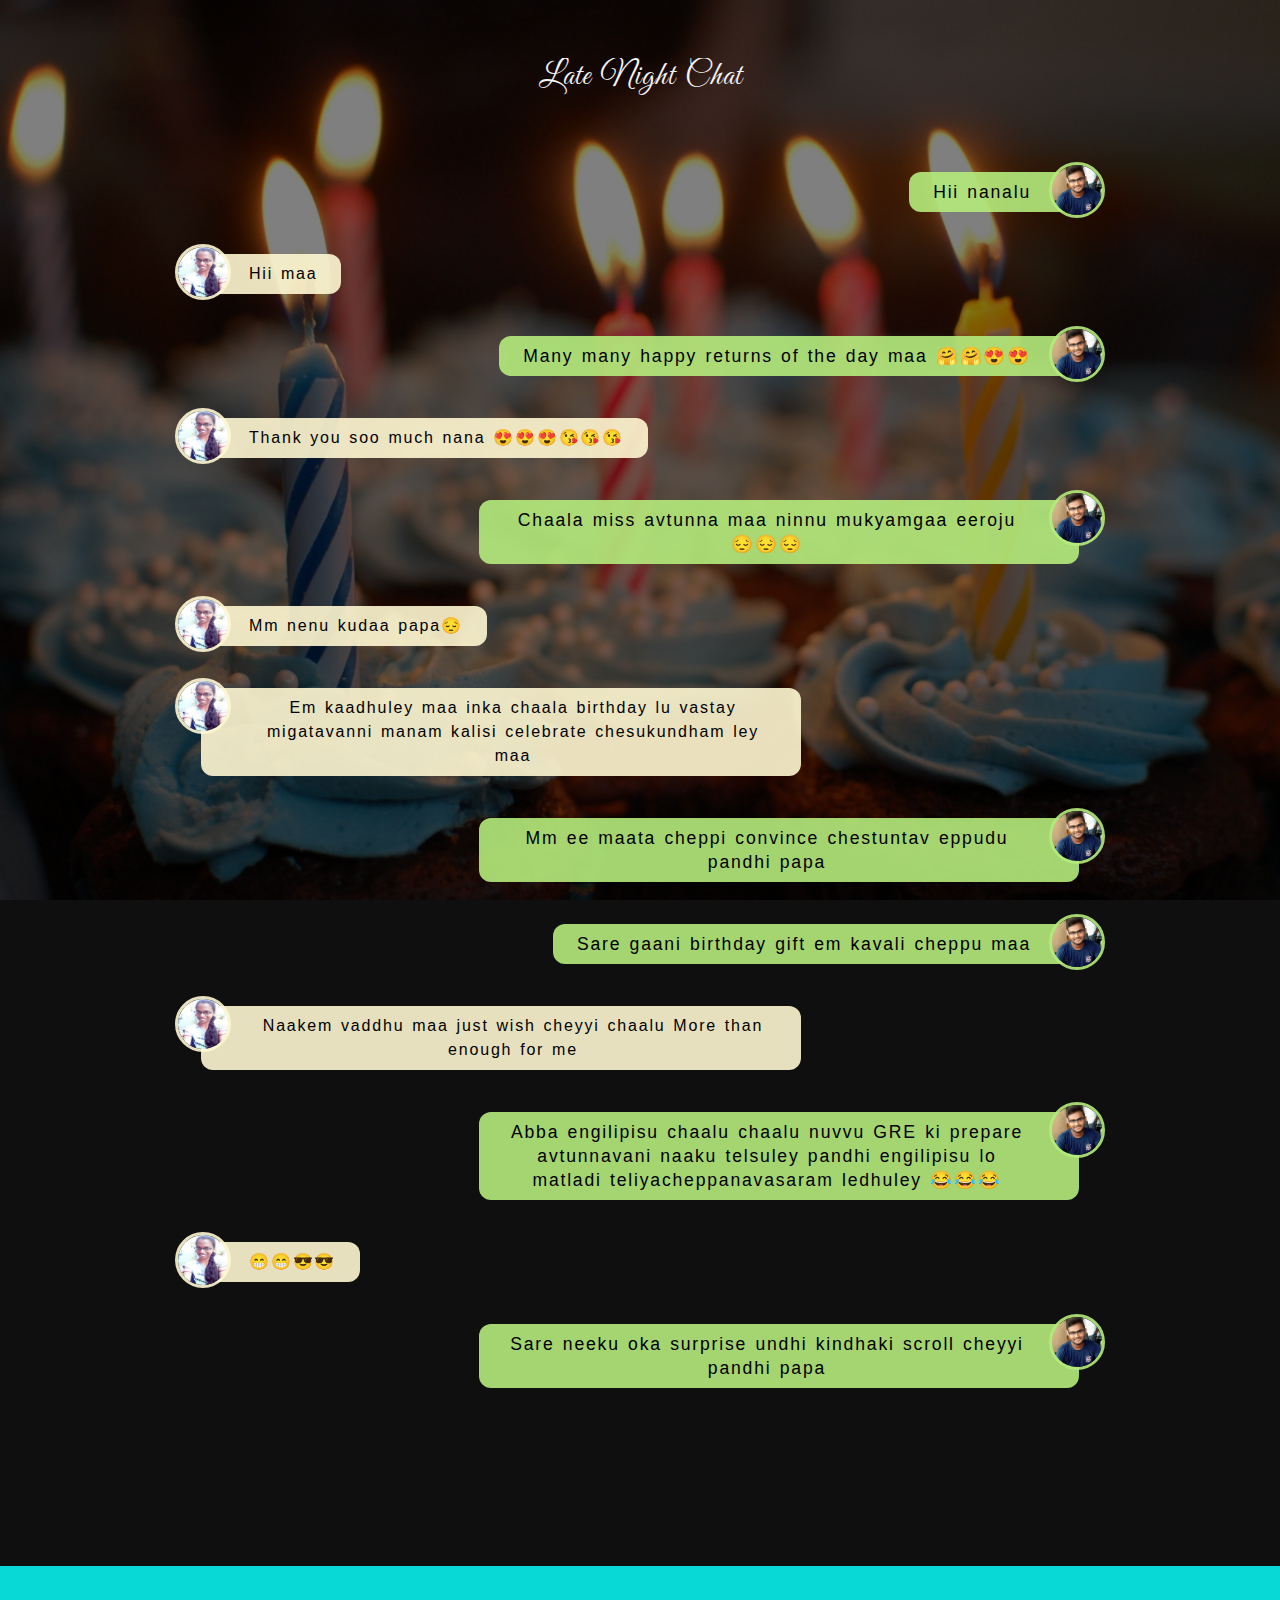
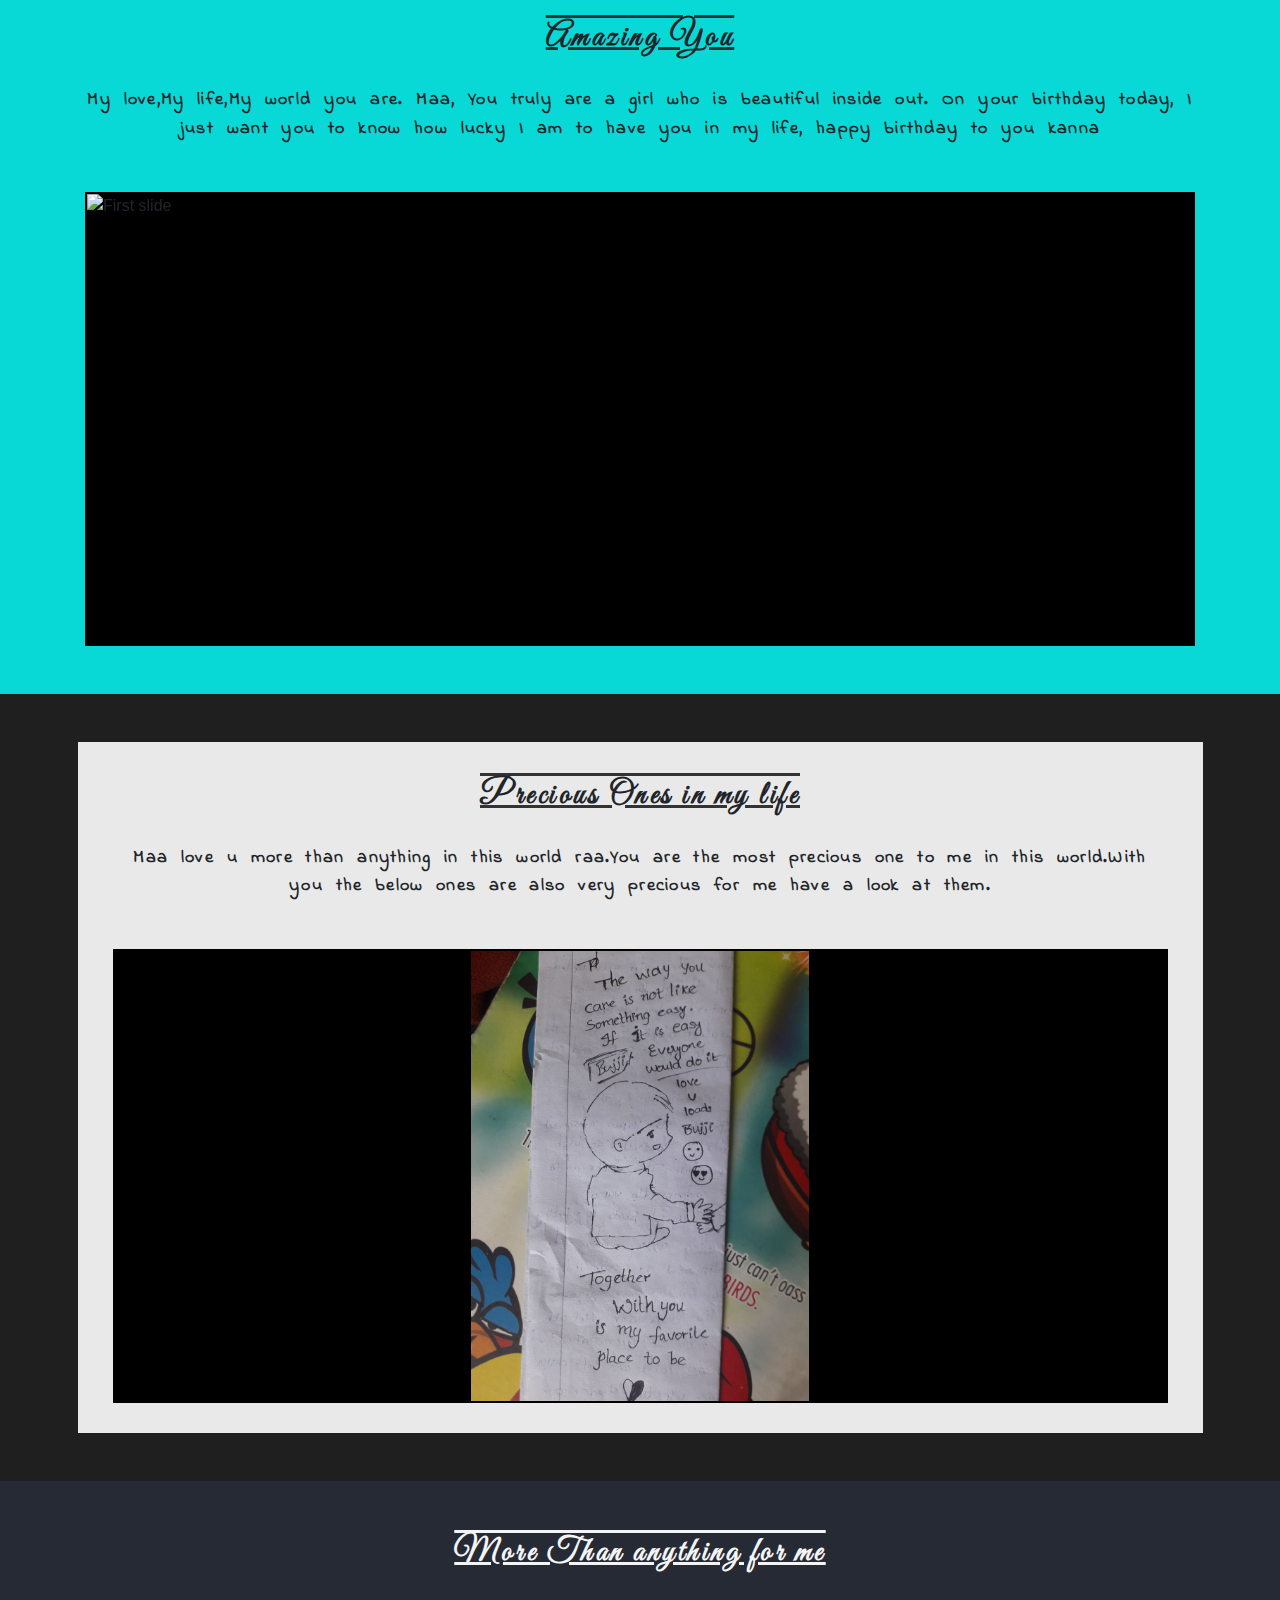
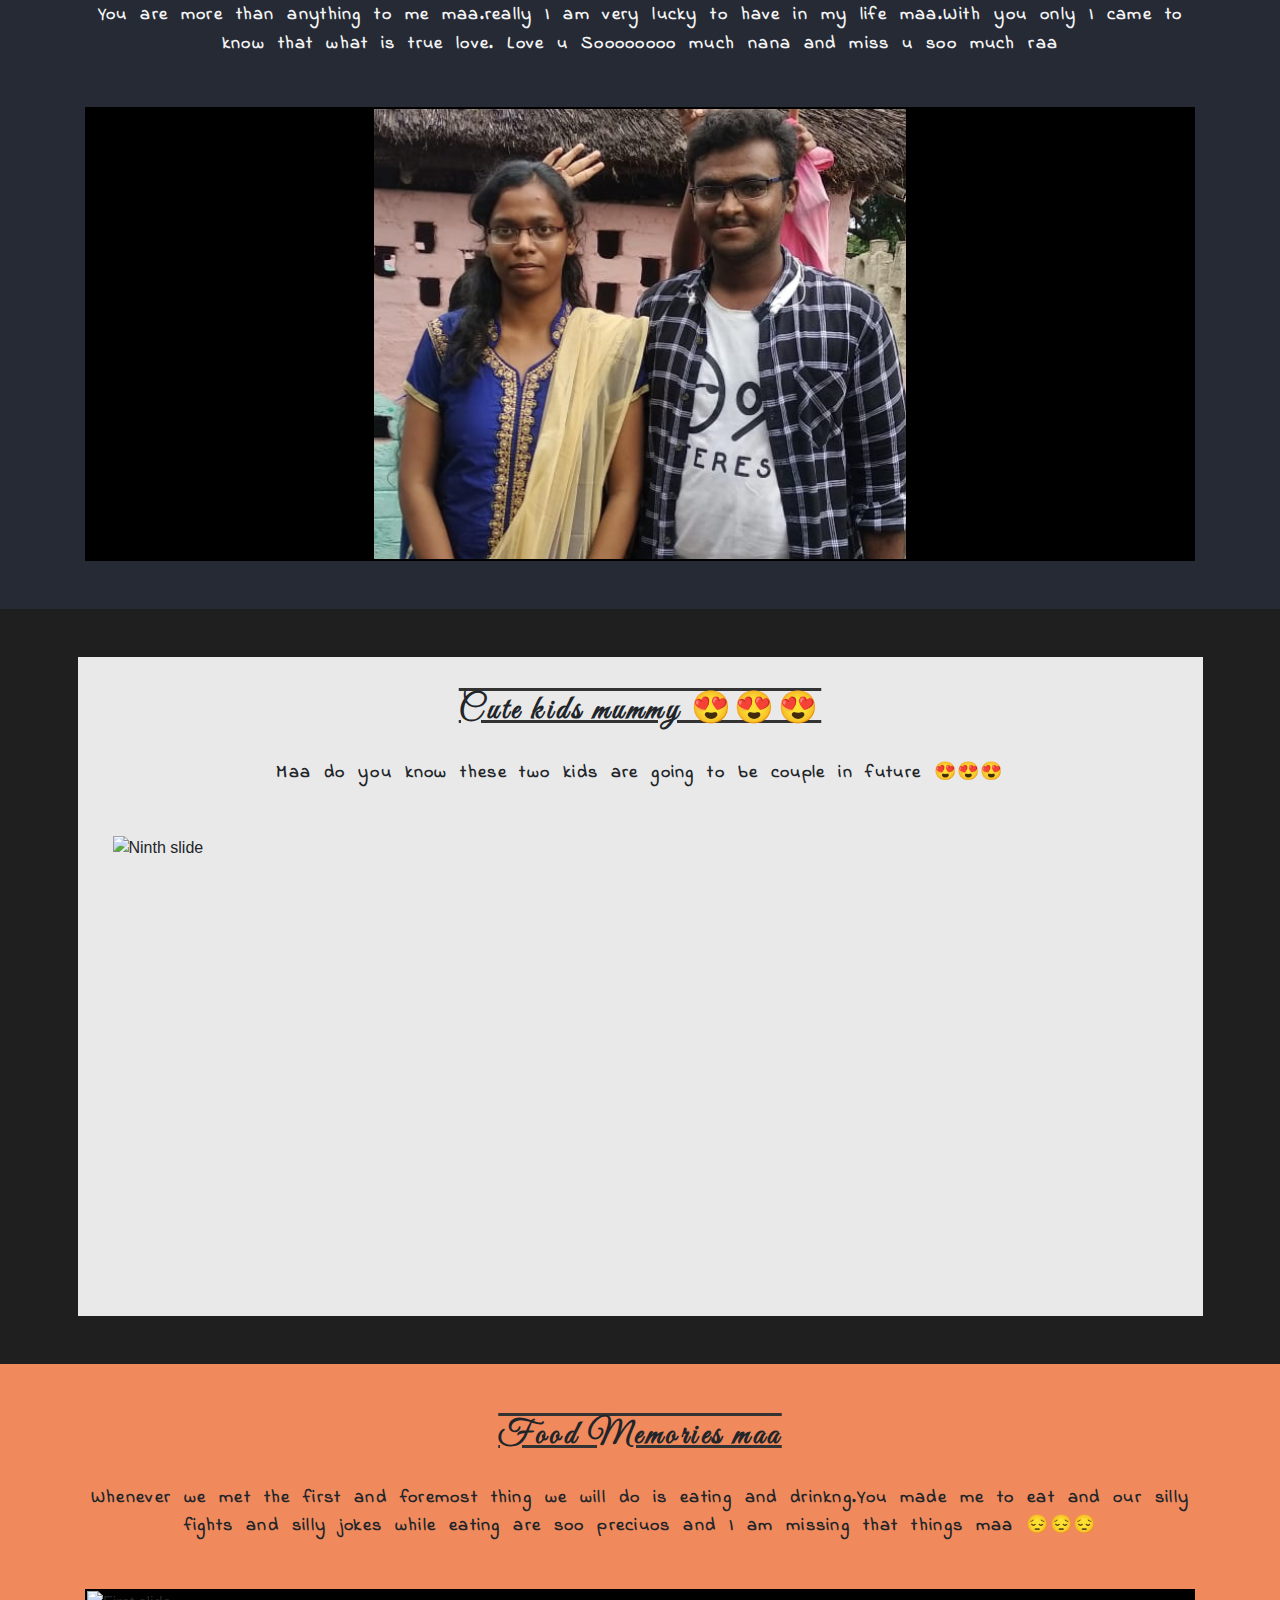
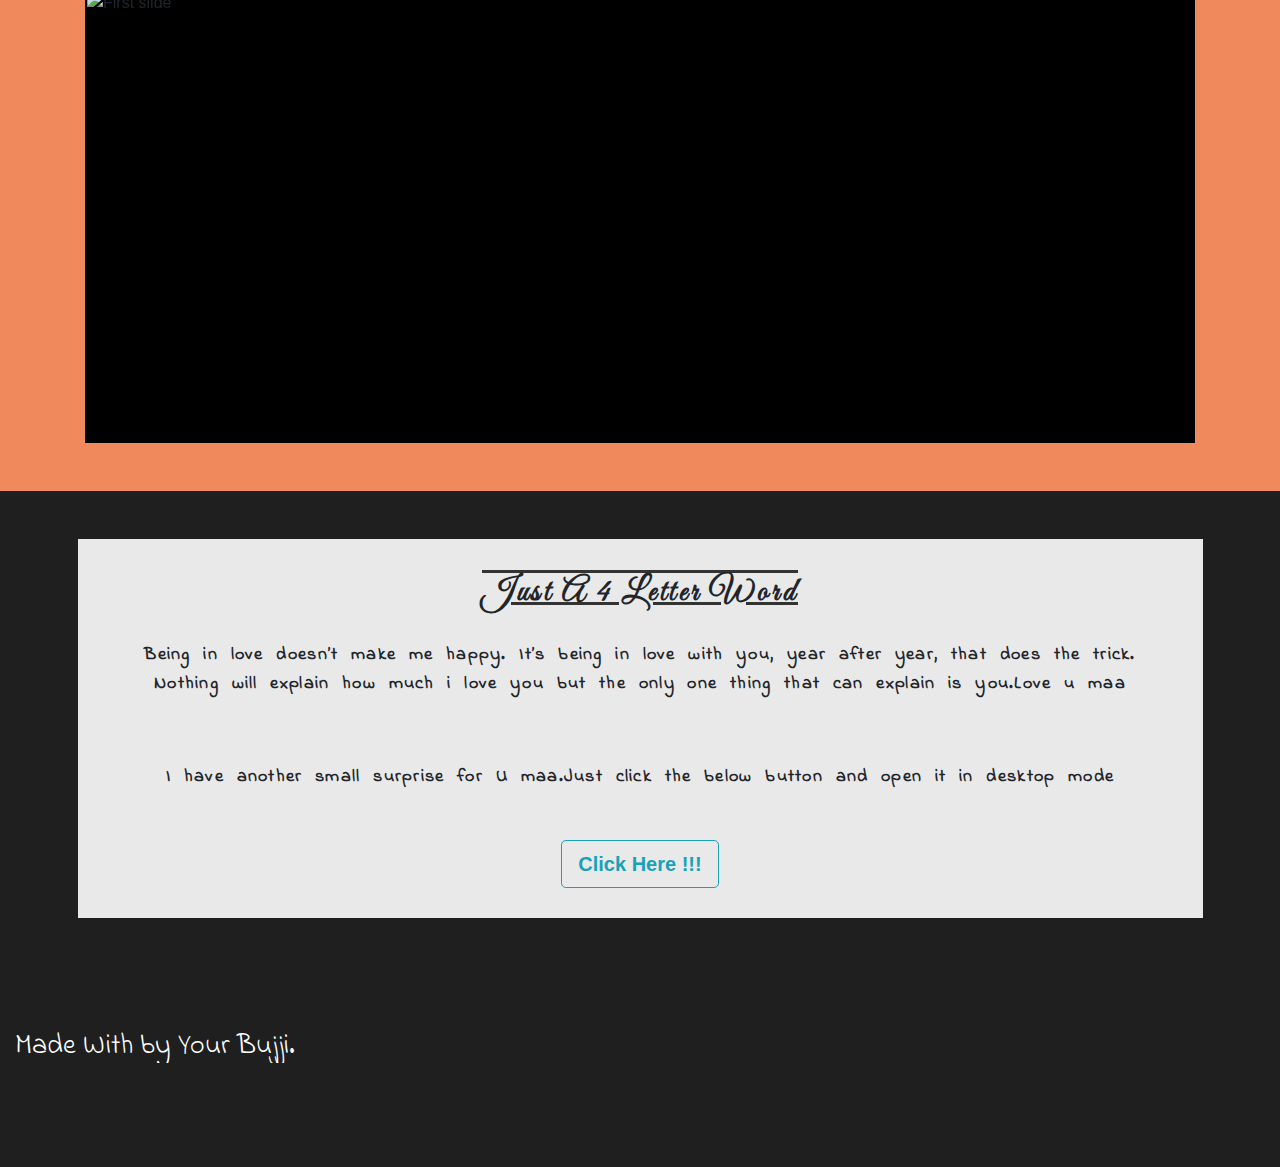
==== index.html @ 7d9b6085 "Add files via upload" ====
<!doctype html>
<html lang="en">
   <head>
      <!-- Required meta tags -->
      <meta charset="utf-8">
      <meta name="viewport" content="width=device-width, initial-scale=1, shrink-to-fit=no">

      <title>HAPPY BIRTHDAY MAA!</title>

      <!-- Fonts -->
      <link href="https://fonts.googleapis.com/css?family=Do+Hyeon|Open+Sans|Pacifico|Indie+Flower|Great+Vibes" rel="stylesheet">


      <!-- Bootstrap CSS -->
      <link rel="stylesheet" href="https://maxcdn.bootstrapcdn.com/bootstrap/4.0.0/css/bootstrap.min.css" rel="stylesheet" integrity="sha384-Gn5384xqQ1aoWXA+058RXPxPg6fy4IWvTNh0E263XmFcJlSAwiGgFAW/dAiS6JXm" crossorigin="anonymous">

      <!-- Emoji.CSS -->
      <link href="https://afeld.github.io/emoji-css/emoji.css" rel="stylesheet">


      <!-- Custom CSS -->
      <link rel="stylesheet" href="style.css">

      <!-- scrollReveal.js -->
      <script src="https://unpkg.com/scrollreveal/dist/scrollreveal.min.js"></script>


   </head>
   <body>
    <header id="showcase">
        <div class="dark-overlay container">
          <div id="chat" class="container">
            <br><br>
            <h1 id="heading" style="font-family: 'Great Vibes', cursive; letter-spacing: 1px;
            word-spacing: 4px; font-size: 2rem; overflow-y: hidden">Late   Night   Chat</h1>
            <br>
            <br>
            <div class="row">
              <div class="col-lg-12 col-md-12 col-sm-12 mb-4">
                <div id="chat2" class="right" style="float: right;">
                  <h3 class="h3-right pl-4 pr-5
                  pt-2 pb-2" >Hii nanalu</h3>
                  <span><img class="faceIcon" src="img/photos/icon/icon1.jpg"></span>
                </div>
              </div>

              <div class="col-lg-12 col-md-12 col-sm-12 mb-4">
                <div id ="chat2" class="left" style="float: left; display: inline">
                  <h3 class="h3-left pl-5 pr-4
                  pt-2 pb-2" >Hii maa<span></span></h3>
                  <span><img class="faceIcon" style="float:left;" src="img/photos/icon/icon3.jpg"></span>
                </div>
              </div>

              <div class="col-lg-12 col-md-12 col-sm-12 mb-4">
                <div id ="chat3" class="right" style="float: right; display: inline;">
                  <h3 class="h3-right pl-4 pr-5
                  pt-2 pb-2" style=" overflow-y: hidden;">Many many happy returns of the day maa 🤗🤗😍😍 <span><i class="em em-cake"></i></span></h3>
                  <span><img class="faceIcon" style="float: right;" src="img/photos/icon/icon1.jpg" alt=""></span>
                </div>
              </div>

              <div class="col-lg-12 col-md-12 col-sm-12 mb-4">
                <div id ="chat4" class="left" style="float: left; display: inline">
                  <h3 class="h3-left pl-5 pr-4
                  pt-2 pb-2" style="overflow-y: hidden;">Thank you soo much nana 😍😍😍😘😘😘 <span><i class="em em-blush"></i></span></h3>
                  <span><img class="faceIcon" style="float:left;" src="img/photos/icon/icon3.jpg"></span>
                </div>
              </div>

              <div class="col-lg-12 col-md-12 col-sm-12 mb-4">
                <div id ="chat5" class="right" style="float: right; display: inline;">
                  <h3 class="h3-right pl-4 pr-5
                  pt-2 pb-2" >Chaala miss avtunna maa ninnu mukyamgaa eeroju 😔😔😔</h3>
                  <span><img class="faceIcon" style="float: right;" src="img/photos/icon/icon1.jpg" alt=""></span>
                </div>
              </div>

              <div class="col-lg-12 col-md-12 col-sm-12 mb-4">
                <div id ="chat6" class="left" style="float: left; display: inline">
                  <h3 class="h3-left pl-5 pr-4
                  pt-2 pb-2" >Mm nenu kudaa papa😔<span></span></h3>
                  <span><img class="faceIcon" style="float:left;" src="img/photos/icon/icon3.jpg"></span>
                </div>
              </div>

              <div class="col-lg-12 col-md-12 col-sm-12 mb-4">
                <div id ="chat6" class="left" style="float: left; display: inline">
                  <h3 class="h3-left pl-5 pr-4
                  pt-2 pb-2" >Em kaadhuley maa inka chaala birthday lu vastay migatavanni manam kalisi celebrate chesukundham ley maa<span></span></h3>
                  <span><img class="faceIcon" style="float:left;" src="img/photos/icon/icon3.jpg"></span>
                </div>
              </div>


              <div class="col-lg-12 col-md-12 col-sm-12 mb-4">
                <div id ="chat7" class="right" style="float: right;">
                  <h3 class="h3-right pl-4 pr-5
                  pt-2 pb-2" >Mm ee maata cheppi convince chestuntav eppudu pandhi papa</h3>
                  <span><img class="faceIcon" src="img/photos/icon/icon1.jpg" alt=""></span>
                </div>
              </div>


              <div class="col-lg-12 col-md-12 col-sm-12 mb-4">
                <div id ="chat7" class="right" style="float: right;">
                  <h3 class="h3-right pl-4 pr-5
                  pt-2 pb-2" >Sare gaani birthday gift em kavali cheppu maa</h3>
                  <span><img class="faceIcon" src="img/photos/icon/icon1.jpg" alt=""></span>
                </div>
              </div>

              <div class="col-lg-12 col-md-12 col-sm-12 mb-4">
                <div id ="chat6" class="left" style="float: left; display: inline">
                  <h3 class="h3-left pl-5 pr-4
                  pt-2 pb-2" >Naakem vaddhu maa just wish cheyyi chaalu More than enough for me<span></span></h3>
                  <span><img class="faceIcon" style="float:left;" src="img/photos/icon/icon3.jpg"></span>
                </div>
              </div>


              <div class="col-lg-12 col-md-12 col-sm-12 mb-4">
                <div id ="chat7" class="right" style="float: right;">
                  <h3 class="h3-right pl-4 pr-5
                  pt-2 pb-2">Abba engilipisu chaalu chaalu nuvvu GRE ki prepare avtunnavani naaku telsuley pandhi engilipisu lo matladi teliyacheppanavasaram ledhuley 😂😂😂</h3>
                  <span><img class="faceIcon" src="img/photos/icon/icon1.jpg" alt=""></span>
                </div>
              </div>


              
              <div class="col-lg-12 col-md-12 col-sm-12 mb-4">
                <div id ="chat6" class="left" style="float: left; display: inline">
                  <h3 class="h3-left pl-5 pr-4
                  pt-2 pb-2" >😁😁😎😎<span></span></h3>
                  <span><img class="faceIcon" style="float:left;" src="img/photos/icon/icon3.jpg"></span>
                </div>
              </div>


              <div class="col-lg-12 col-md-12 col-sm-12 mb-4">
                <div id ="chat7" class="right" style="float: right;">
                  <h3 class="h3-right pl-4 pr-5
                  pt-2 pb-2">Sare neeku oka surprise undhi kindhaki scroll cheyyi pandhi papa</h3>
                  <span><img class="faceIcon" src="img/photos/icon/icon1.jpg" alt=""></span>
                </div>
              </div>



            </div>
            <br>
            <br>
            <br>
          </div>
        </div>
    </header>

    <!-- AMAZING YOU -->
    <section class="container-fluid" style="background-color: #08D9D6">
          <div class="container">
            <h2>Amazing You</h2>
          <p>My love,My life,My world you are. Maa, You truly are a girl who is beautiful inside out. On your birthday today, I just want you to know how lucky I am to have you in my life, happy birthday to you kanna</p>
          <div class="photo-section">
            <div id="carouselExampleIndicators" class="carousel slide" data-ride="carousel">
              <ol class="carousel-indicators">
                <li data-target="#carouselExampleIndicators" data-slide-to="0" class="active"></li>
                <li data-target="#carouselExampleIndicators" data-slide-to="1"></li>
                <li data-target="#carouselExampleIndicators" data-slide-to="2"></li>
                <li data-target="#carouselExampleIndicators" data-slide-to="3"></li>
                <li data-target="#carouselExampleIndicators" data-slide-to="4"></li>
                <li data-target="#carouselExampleIndicators" data-slide-to="5"></li>
                <li data-target="#carouselExampleIndicators" data-slide-to="6"></li>
                <li data-target="#carouselExampleIndicators" data-slide-to="7"></li>
                <li data-target="#carouselExampleIndicators" data-slide-to="8"></li>
              </ol>
              <div class="carousel-inner">
                <div class="carousel-item active">
                  <img class="d-block photo-size img-fluid m-auto" src="img\photos\amazingYou\img1.jpg" alt="First slide">
                  <div class="carousel-caption d-none d-md-block">
                    <p></p>
                  </div>
                </div>
                <div class="carousel-item" >
                  <img class="d-block photo-size img-fluid m-auto" src="img\photos\amazingYou\img2.jpg" alt="Second slide">
                  <div class="carousel-caption d-none d-md-block">
                    <p></p>
                  </div>
                </div>
                <div class="carousel-item">
                  <img class="d-block photo-size img-fluid m-auto" src="img\photos\amazingYou\img3.jpg" alt="Third slide">
                </div>
                <div class="carousel-item" >
                  <img class="d-block photo-size img-fluid m-auto" src="img\photos\amazingYou\img4.jpg" alt="Fourth slide">
                  <div class="carousel-caption d-none d-md-block">
                    <p></p>
                  </div>
                </div>
                <div class="carousel-item" >
                  <img class="d-block photo-size img-fluid m-auto" src="img\photos\amazingYou\img5.jpg" alt="Fifth slide">
                  <div class="carousel-caption d-none d-md-block">
                    <p></p>
                  </div>
                </div>
                <div class="carousel-item" >
                  <img class="d-block photo-size img-fluid m-auto" src="img\photos\amazingYou\img6.jpg" alt="Sixth slide">
                  <div class="carousel-caption d-none d-md-block">
                    <p></p>
                  </div>
                </div>

              </div>
              <a class="carousel-control-prev" href="#carouselExampleIndicators" role="button" data-slide="prev">
                <span class="carousel-control-prev-icon" aria-hidden="true"></span>
                <span class="sr-only">Previous</span>
              </a>
              <a class="carousel-control-next" href="#carouselExampleIndicators" role="button" data-slide="next">
                <span class="carousel-control-next-icon" aria-hidden="true"></span>
                <span class="sr-only">Next</span>
              </a>
            </div>
          </div>
          </div>
    </section>

    <!-- PRECIOUS ONES -->
    <section id="bg-image1" class="container-fluid">
      <div class="light-overlay">
        <div class="container">
          <h2>Precious Ones in my life</h2>
          <p>
            Maa love u more than anything in this world raa.You are the most precious one to me in this world.With you the below ones are also very precious for me have a look at them.
          </p>
          <div class="photo-section">
            <div id="carouselExampleIndicators" class="carousel slide" data-ride="carousel">
              <ol class="carousel-indicators">
                <li data-target="#carouselExampleIndicators" data-slide-to="0" class="active"></li>
                <li data-target="#carouselExampleIndicators" data-slide-to="1"></li>
                <li data-target="#carouselExampleIndicators" data-slide-to="2"></li>
                <li data-target="#carouselExampleIndicators" data-slide-to="3"></li>
                <li data-target="#carouselExampleIndicators" data-slide-to="4"></li>
                <li data-target="#carouselExampleIndicators" data-slide-to="5"></li>
                <li data-target="#carouselExampleIndicators" data-slide-to="6"></li>
                <li data-target="#carouselExampleIndicators" data-slide-to="7"></li>
              </ol>
              <div class="carousel-inner">
                <div class="carousel-item active">
                  <img class="d-block photo-size img-fluid m-auto" src="img\photos\precious\img1.jpg" alt="First slide">
                  <div class="carousel-caption d-none d-md-block">
                    <p></p>
                  </div>
                </div>
                <div class="carousel-item" >
                  <img class="d-block photo-size img-fluid m-auto" src="img\photos\precious\img2.jpg" alt="Second slide">
                  <div class="carousel-caption d-none d-md-block">
                    <p></p>
                  </div>
                </div>
                <div class="carousel-item">
                  <img  class="d-block photo-size img-fluid m-auto" src="img\photos\precious\img3.jpg" alt="Third slide">
                </div>
                <div class="carousel-item" >
                  <img class="d-block photo-size img-fluid m-auto" src="img\photos\precious\img4.jpg" alt="Fourth slide">
                  <div class="carousel-caption d-none d-md-block">
                    <p></p>
                  </div>
                </div>
                <div class="carousel-item" >
                  <img class="d-block photo-size img-fluid m-auto" src="img\photos\precious\img5.jpg" alt="Fifth slide">
                  <div class="carousel-caption d-none d-md-block">
                    <p></p>
                  </div>
                </div>
                <div class="carousel-item" >
                  <img class="d-block photo-size img-fluid m-auto" src="img\photos\precious\img6.jpg" alt="Sixth slide">
                  <div class="carousel-caption d-none d-md-block">
                    <p></p>
                  </div>
                </div>
                <div class="carousel-item" >
                  <img class="d-block photo-size img-fluid m-auto" src="img\photos\precious\img7.jpg" alt="Seventh slide">
                  <div class="carousel-caption d-none d-md-block">
                    <p></p>
                  </div>
                </div>

                <div class="carousel-item" >
                  <img class="d-block photo-size img-fluid m-auto" src="img\photos\precious\img8.jpg" alt="Seventh slide">
                  <div class="carousel-caption d-none d-md-block">
                    <p></p>
                  </div>
                </div>

                <div class="carousel-item" >
                  <img class="d-block photo-size img-fluid m-auto" src="img\photos\precious\img9.jpg" alt="Seventh slide">
                  <div class="carousel-caption d-none d-md-block">
                    <p></p>
                  </div>
                </div>

                <div class="carousel-item" >
                  <img class="d-block photo-size img-fluid m-auto" src="img\photos\precious\img10.jpg" alt="Seventh slide">
                  <div class="carousel-caption d-none d-md-block">
                    <p></p>
                  </div>
                </div>

                <div class="carousel-item" >
                  <img class="d-block photo-size img-fluid m-auto" src="img\photos\precious\img11.jpg" alt="Seventh slide">
                  <div class="carousel-caption d-none d-md-block">
                    <p></p>
                  </div>
                </div>

                <div class="carousel-item" >
                  <img class="d-block photo-size img-fluid m-auto" src="img\photos\precious\img12.jpg" alt="Seventh slide">
                  <div class="carousel-caption d-none d-md-block">
                    <p></p>
                  </div>
                </div>

              </div>
              <a class="carousel-control-prev" href="#carouselExampleIndicators" role="button" data-slide="prev">
                <span class="carousel-control-prev-icon" aria-hidden="true"></span>
                <span class="sr-only">Previous</span>
              </a>
              <a class="carousel-control-next" href="#carouselExampleIndicators" role="button" data-slide="next">
                <span class="carousel-control-next-icon" aria-hidden="true"></span>
                <span class="sr-only">Next</span>
              </a>
            </div>
          </div>
        </div>
      </div>
    </section>
<!-- Important -->
    <section class="container-fluid" style="background-color: #252A34;">
      <div class="container">
        <h2 style="color: #f4f4f4; text-decoration: underline overline #f4f4f4;">More Than anything for me</h2>
        <p style="color: #f4f4f4">You are more than anything to me maa.really I am very lucky to have in my life maa.With you only I came to know that what is true love. Love u Soooooooo much nana and miss u soo much raa</p>
        <div class="photo-section">
            <div id="carouselExampleIndicators" class="carousel slide" data-ride="carousel">
              <ol class="carousel-indicators">
                <li data-target="#carouselExampleIndicators" data-slide-to="0" class="active"></li>
                <li data-target="#carouselExampleIndicators" data-slide-to="1"></li>
                <li data-target="#carouselExampleIndicators" data-slide-to="2"></li>
                <li data-target="#carouselExampleIndicators" data-slide-to="3"></li>
                <li data-target="#carouselExampleIndicators" data-slide-to="4"></li>
                <li data-target="#carouselExampleIndicators" data-slide-to="5"></li>
                <li data-target="#carouselExampleIndicators" data-slide-to="6"></li>
                <li data-target="#carouselExampleIndicators" data-slide-to="7"></li>
                <li data-target="#carouselExampleIndicators" data-slide-to="8"></li>
              </ol>
              <div class="carousel-inner">
                <div class="carousel-item active">
                  <img class="d-block photo-size img-fluid m-auto" src="img\photos\important\img1.jpg" alt="First slide">
                  <div class="carousel-caption d-none d-md-block">
                    <p></p>
                  </div>
                </div>
                <div class="carousel-item" >
                  <img class="d-block photo-size img-fluid m-auto" src="img\photos\important\img2.jpg" alt="Second slide">
                  <div class="carousel-caption d-none d-md-block">
                    <p></p>
                  </div>
                </div>
                <div class="carousel-item">
                  <img class="d-block photo-size img-fluid m-auto" src="img\photos\important\img3.jpg" alt="Third slide">
                </div>
                <div class="carousel-item" >
                  <img class="d-block photo-size img-fluid m-auto" src="img\photos\important\img4.jpg" alt="Fourth slide">
                  <div class="carousel-caption d-none d-md-block">
                    <p></p>
                  </div>
                </div>
                <div class="carousel-item" >
                  <img class="d-block photo-size img-fluid m-auto" src="img\photos\important\img5.jpg" alt="Fifth slide">
                  <div class="carousel-caption d-none d-md-block">
                    <p></p>
                  </div>
                </div>
                <div class="carousel-item" >
                  <img class="d-block photo-size img-fluid m-auto" src="img\photos\important\img6.jpg" alt="Sixth slide">
                  <div class="carousel-caption d-none d-md-block">
                    <p></p>
                  </div>
                </div>
                <div class="carousel-item" >
                  <img class="d-block photo-size img-fluid m-auto" src="img\photos\important\img7.jpg" alt="Seventh slide">
                  <div class="carousel-caption d-none d-md-block">
                    <p></p>
                  </div>
                </div>
                <div class="carousel-item" >
                  <img class="d-block photo-size img-fluid m-auto" src="img\photos\important\img8.jpg" alt="Eight slide">
                  <div class="carousel-caption d-none d-md-block">
                    <p></p>
                  </div>
                </div>

                <div class="carousel-item" >
                  <img class="d-block photo-size img-fluid m-auto" src="img\photos\important\img9.jpg" alt="Ninth slide">
                  <div class="carousel-caption d-none d-md-block">
                    <p></p>
                  </div>
                </div>

              </div>
              <a class="carousel-control-prev" href="#carouselExampleIndicators" role="button" data-slide="prev">
                <span class="carousel-control-prev-icon" aria-hidden="true"></span>
                <span class="sr-only">Previous</span>
              </a>
              <a class="carousel-control-next" href="#carouselExampleIndicators" role="button" data-slide="next">
                <span class="carousel-control-next-icon" aria-hidden="true"></span>
                <span class="sr-only">Next</span>
              </a>
            </div>
          </div>
          </div>
    </section>

    <!-- LIL' TROUBLEMAKERS -->
    <section id="bg-image2" class="container-fluid">
      <div class="light-overlay">
        <div class="container">
          <h2>Cute kids mummy 😍😍😍</h2>
          <p>Maa do you know these two kids are going to be couple in future 😍😍😍</p>
          <div >
            <img class="d-block photo-size img-fluid m-auto" src="img\photos\kids/img1.jpg" alt="Ninth slide">
            <div class="carousel-caption d-none d-md-block">
              <p></p>
            </div>
          </div>
        </div>
        </div>
        
    </section>

    <!-- Food Memories -->
    <section class="container-fluid" style="background-color: #F08A5D;">
      <div class="container">
        <h2>Food Memories maa</h2>
        <p>Whenever we met the first and foremost thing we will do is eating and drinkng.You made me to eat and our silly fights and silly jokes while eating are soo preciuos and I am missing that things maa 😔😔😔</p>
        <div class="photo-section">
            <div id="carouselExampleIndicators" class="carousel slide" data-ride="carousel">
              <ol class="carousel-indicators">
                <li data-target="#carouselExampleIndicators" data-slide-to="0" class="active"></li>
                <li data-target="#carouselExampleIndicators" data-slide-to="1"></li>
                <li data-target="#carouselExampleIndicators" data-slide-to="2"></li>
                <li data-target="#carouselExampleIndicators" data-slide-to="3"></li>
                <li data-target="#carouselExampleIndicators" data-slide-to="4"></li>
                <li data-target="#carouselExampleIndicators" data-slide-to="5"></li>
                <li data-target="#carouselExampleIndicators" data-slide-to="6"></li>
              </ol>
              <div class="carousel-inner">
                <div class="carousel-item active">
                  <img class="d-block photo-size img-fluid m-auto" src="img\photos\food\img1.jpg" alt="First slide">
                  <div class="carousel-caption d-none d-md-block">
                    <p></p>
                  </div>
                </div>
                <div class="carousel-item" >
                  <img class="d-block photo-size img-fluid m-auto" src="img\photos\food\img2.jpg" alt="Second slide">
                  <div class="carousel-caption d-none d-md-block">
                    <p></p>
                  </div>
                </div>
                <div class="carousel-item">
                  <img class="d-block photo-size img-fluid m-auto" src="img\photos\food\img3.jpg" alt="Third slide">
                </div>
                <div class="carousel-item" >
                  <img class="d-block photo-size img-fluid m-auto" src="img\photos\food\img4.jpg" alt="Fourth slide">
                  <div class="carousel-caption d-none d-md-block">
                    <p></p>
                  </div>
                </div>
                <div class="carousel-item" >
                  <img class="d-block photo-size img-fluid m-auto" src="img\photos\food\img5.jpg" alt="Fifth slide">
                  <div class="carousel-caption d-none d-md-block">
                    <p></p>
                  </div>
                </div>
               
              </div>
              <a class="carousel-control-prev" href="#carouselExampleIndicators" role="button" data-slide="prev">
                <span class="carousel-control-prev-icon" aria-hidden="true"></span>
                <span class="sr-only">Previous</span>
              </a>
              <a class="carousel-control-next" href="#carouselExampleIndicators" role="button" data-slide="next">
                <span class="carousel-control-next-icon" aria-hidden="true"></span>
                <span class="sr-only">Next</span>
              </a>
            </div>
          </div>
          </div>
    </section>

    <!-- WE -->
    <section id="bg-image3" class="container-fluid">
      <div class="light-overlay">
        <div class="container">
          <h2>Just A 4 Letter Word</h2>
          <p>
              Being in love doesn’t make me happy. It’s being in love with you, year after year, that does the trick. <span><i class="em em-heartpulse"></i></span>
              Nothing will explain how much i love you but the only one thing that can explain is you.Love u maa   
          </p>
          <p>I have another small surprise for U maa.Just click the below button and open it in desktop mode</p>
          <div class="text-center">
            <a href="greeting_card/index.html" target="_blank" class="btn btn-outline-info btn-lg font-weight-bold">Click Here !!!</a>
          </div>
        </div>
        </div>
        
    </section>


    <footer class="page-footer font-small blue pt-2 mt-2">
      <div class="container-fluid text-center text-md-left">
        <h3 style="color: #fff; overflow-y: hidden; font-family: 'Indie Flower', cursive;"> Made With <span><i class="em em-heartpulse"></i></span> by Your Bujji.</h3>
      </div>
    </footer>
    <br>
    <br>

    <!-- scrollReveal.js -->
   <script src="main.js">

    chat = document.getElementsByClassName('col-lg-12');

    console.log(chat);


    </script>


    <!-- Optional JavaScript -->
    <!-- jQuery first, then Popper.js, then Bootstrap JS -->
  <script
  src="https://code.jquery.com/jquery-3.3.1.js"
  integrity="sha256-2Kok7MbOyxpgUVvAk/HJ2jigOSYS2auK4Pfzbm7uH60="
  crossorigin="anonymous"></script>
    <script src="https://maxcdn.bootstrapcdn.com/bootstrap/4.0.0/js/bootstrap.min.js" integrity="sha384-JZR6Spejh4U02d8jOt6vLEHfe/JQGiRRSQQxSfFWpi1MquVdAyjUar5+76PVCmYl" crossorigin="anonymous"></script>
  </body>
</html>
---- style.css ----
* {
    /*border: 1px solid #fff;*/
    box-sizing: border-box;
    margin: 0;
    padding: 0;
    overflow-x: hidden;
}

.col-lg-12 {
    overflow-y: hidden;
}


.h3-left, .h3-right {
        max-width: 600px;
 }


@media only screen and (max-width: 1030px) {
    .h3-left, .h3-right {
        width: 350px;
        padding: 8px 20px 8px 20px !important;
        overflow-y: hidden;
    }
}

@media only screen and (max-width: 500px){
    .h3-left, .h3-right {
        width: 210px;
        overflow-y: hidden;
    }
}

@media only screen and (max-width: 360px){
    .h3-left, .h3-right {
        width: 180px;
        overflow-y: hidden;
    }
}

.left {
    overflow-y: hidden;
}

h2 {
    overflow-y: hidden;
}

/* Carousels*/
.carousel-inner {
    background-color: rgba(0, 0, 0, 1);
    border: 2px solid #000;
}

@media only screen and (max-width: 1600px){
    .photo-size {
        width: auto;
        height: 450px;
        max-height: 450px;
}
}

@media only screen and (max-width: 800px){
    .photo-size {
        width: auto;
        height: 350px;
        max-height: 350px;
}
}

@media only screen and (max-width: 500px){
    .photo-size {
        width: auto;
        height: 225px;
        max-height: 225px;
}
}


/*Chats*/
.row {
    max-width: 960px;
    margin: auto;
}

.right h3 {
    padding-left: 200px;
}

.h3-right {
    letter-spacing: 1.8px;
    line-height: 1.5rem;
    margin-top: 10px;
    float :left;
    font-size: 1.1em;
    color: #000;
    background-color: rgba(181,235,124,0.9);
    border-top-left-radius: 12px;
    border-bottom-left-radius: 12px;
    border-bottom-right-radius: 12px;
    margin-right: -30px;
}


.h3-left {
    letter-spacing: 1.8px;
    line-height: 1.5rem;
    margin-top: 10px;
    float :right;
    font-size: 1em;
    color: #000;
    background-color: rgba(  255, 247, 209, 0.9);
    border-top-right-radius: 12px;
    border-bottom-right-radius: 12px;
    border-bottom-left-radius: 12px;
    margin-left: -30px;

}

.left img {
    border: 3px solid rgba( 255, 247, 209, 0.9);
}


.right img {
    border: 3px solid rgba(181, 235, 124, 0.9);
}

.faceIcon {
    border: 2px solid #000;
    border-radius: 50%;
    max-width: 3.5em;
    display: inline;
}

#img1 img {
    height: 20rem;
    width: auto;
    position: relative;
    align-content: center;
}

#showcase {
    background: url(img/cake.jpeg);
    background-size: cover;
    background-position: center;
    background-attachment: fixed;
    width: 100%;
    height: 100%;
    position: relative;
}

.dark-overlay {
    background-color: rgba(0, 0, 0, 0.5);
    position: relative;
    top:0;
    left:0;
    height:100%;
    width:100%;
}

.container-fluid {
    padding-bottom: 4rem;
    padding-top: 4rem;
}

#showcase .container  {
    font-family: Roboto, sans-serif;
    max-width: 100%;
    color: #f4f4f4;
    text-align: center;
    line-height: 1.8rem;
    word-spacing: 0.1rem;
    padding-bottom: 30px;
}

.container-fluid .container h2 {
    overflow-y: hidden;
    font-family: 'Great Vibes', cursive;
    text-align: center;
    line-height: 3rem;
    text-decoration: underline overline solid #333;
    letter-spacing: 3.5px;
    font-weight: bolder;
}

.container-fluid .container p {
    text-align: center;
    font-size: 18px;
    line-height: 1.8rem;
    font-family: 'Indie Flower', cursive;
    font-weight: bold;
    word-spacing: 0.4rem;
    letter-spacing: 0.08rem;
    padding-top: 1rem;
    padding-bottom: 2rem;
}

.container-fluid {
    padding-top: 3rem;
    padding-bottom: 3rem;
    height: 100%;
}

#showcase p {
    max-width: 80%;
    margin: auto ;
    margin-top: 20px;
}

.light-overlay {
    padding: 30px 20px;
    background-color: rgba(255, 255, 255, 0.9);
    height: 100%;
    width: 90%;
    margin: auto;
}

#bg-image1, #bg-image2, #bg-image3 {
    background-size: cover;
    background-attachment: fixed;
    background-repeat: no-repeat;
}

#bg-image3 {
    background-image: url(img/card.jpeg);
}

#bg-image2 {
    background-image: url(img/balloons.jpeg);
}

#bg-image1 {
    background-image: url(img/gifts.jpeg);
}

.carousel-control-next-icon, .carousel-control-prev-icon {
    display: none;
}

.carousel-indicators li {
    visibility: hidden;
}

body{
    background-color: #1f1f1f;
}

footer{
    background-color: #1f1f1f;
    padding-bottom: 0px;
}
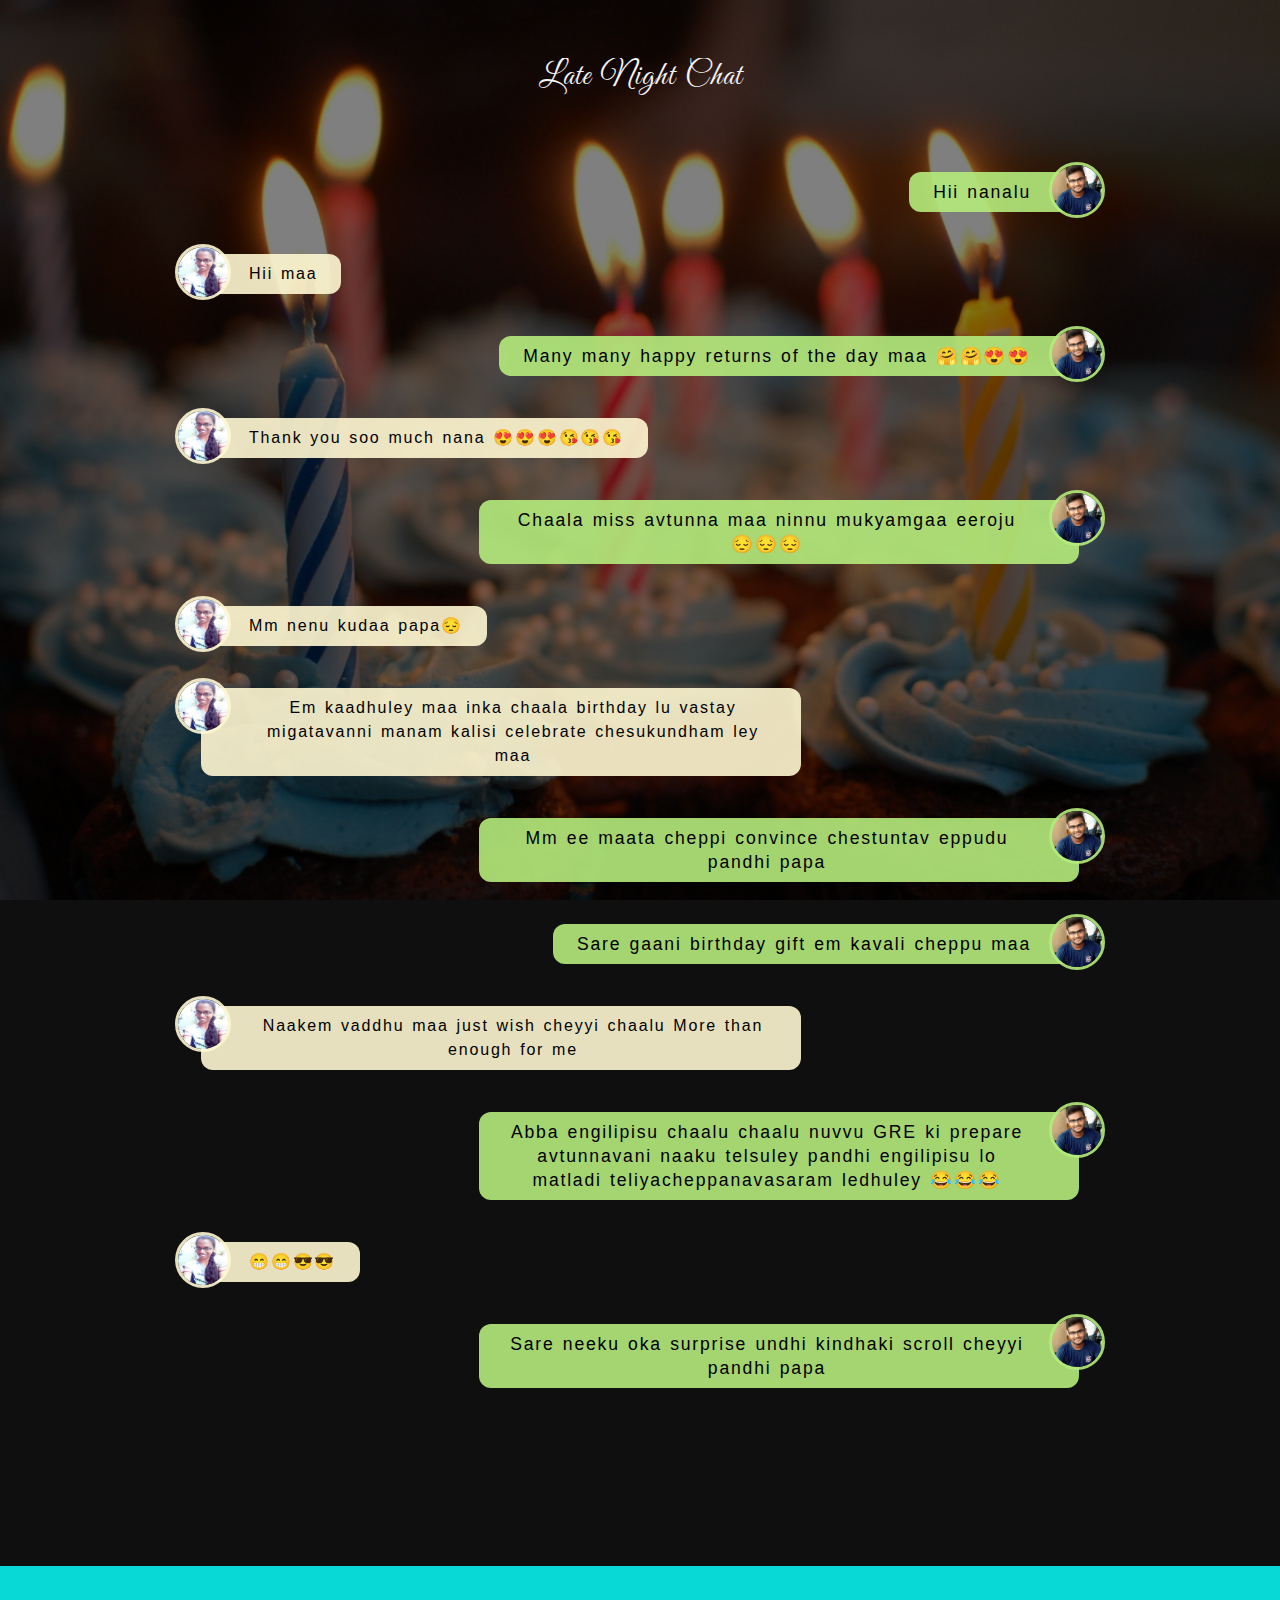
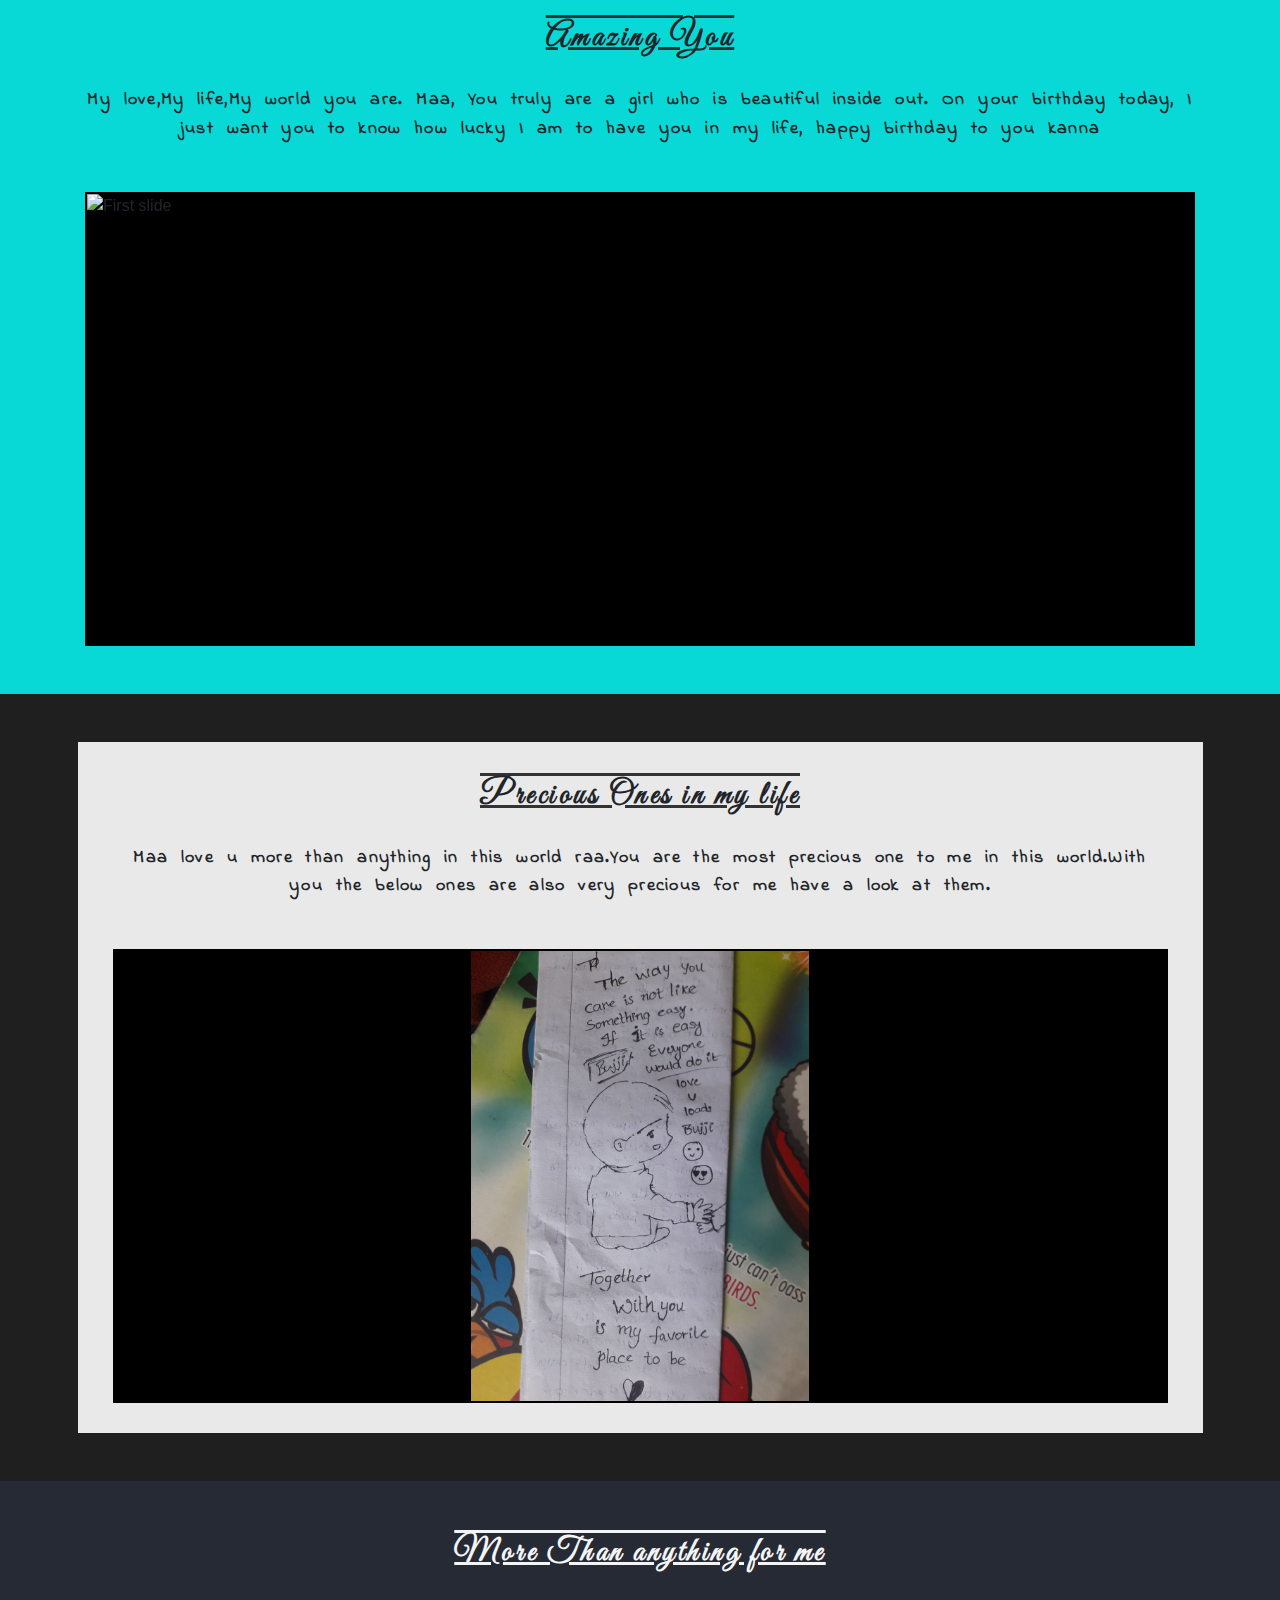
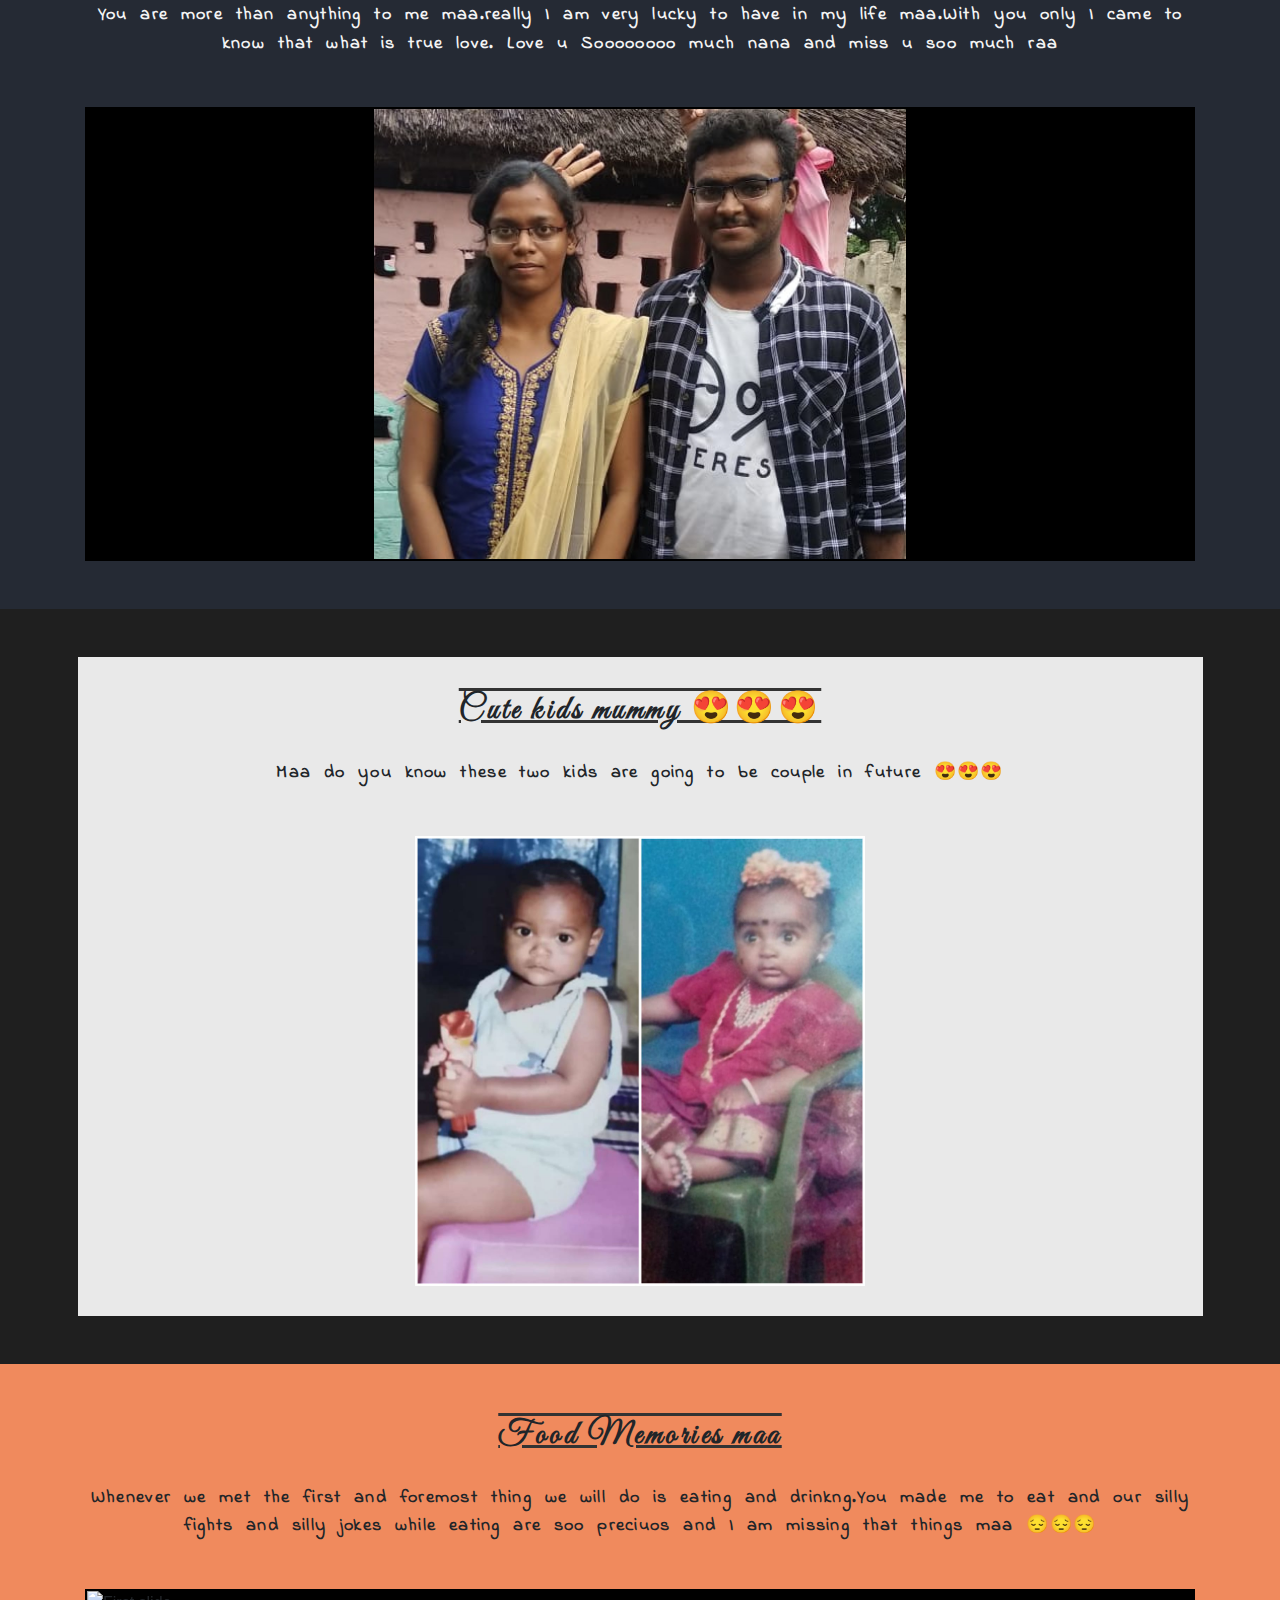
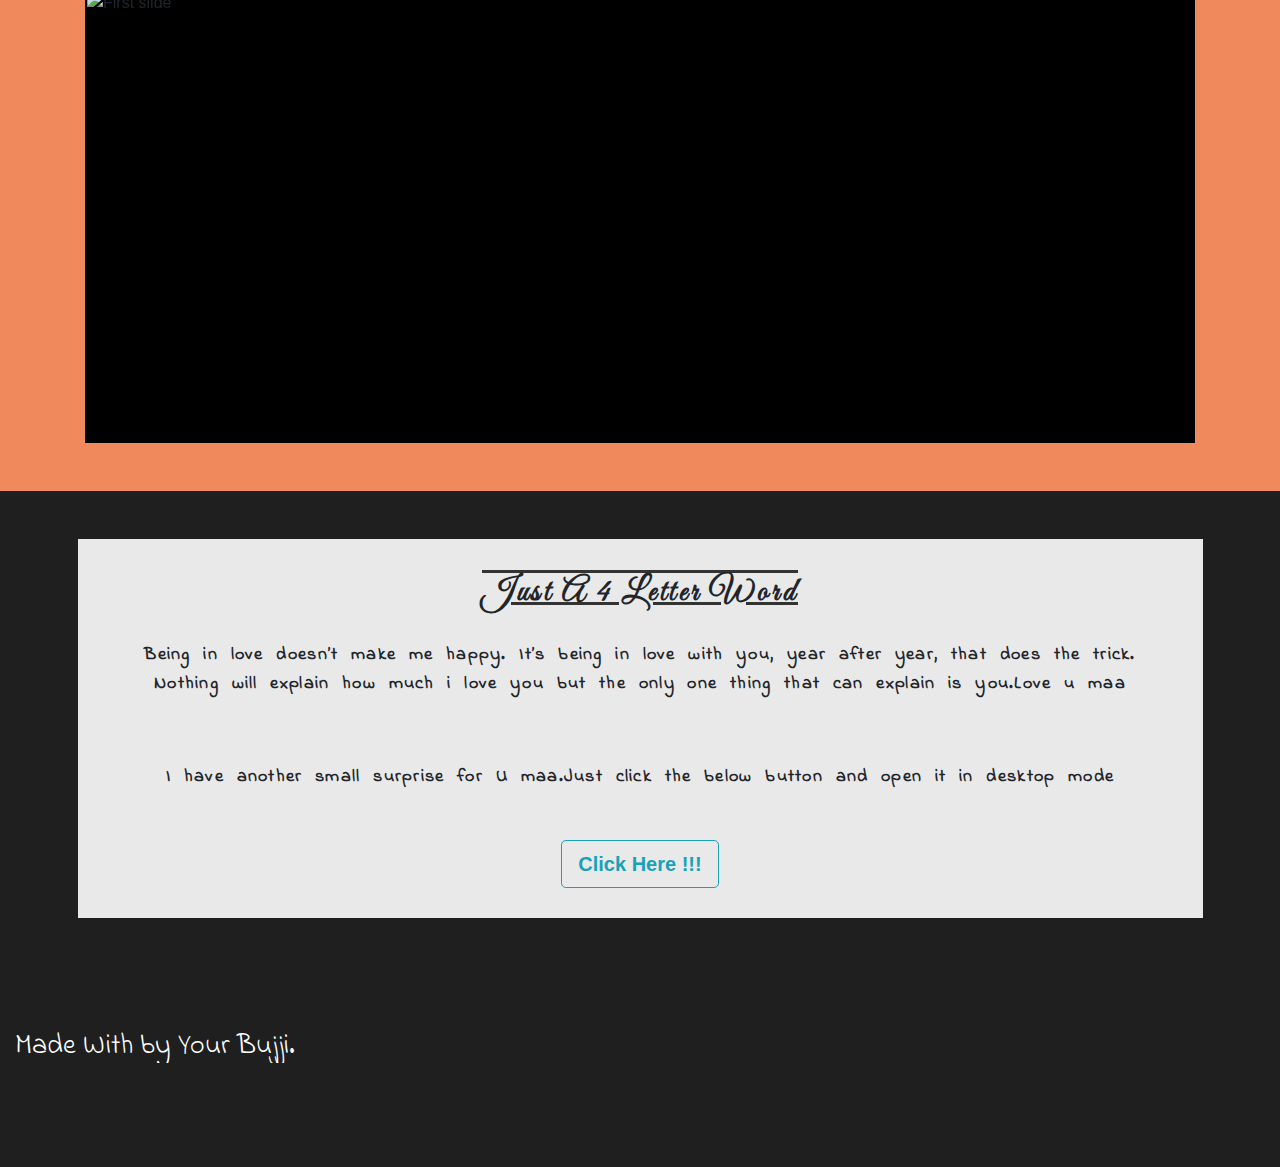
==== commit 2880737b: "Update index.html" ====
--- a/index.html
+++ b/index.html
@@ -426,7 +426,7 @@
           <h2>Cute kids mummy 😍😍😍</h2>
           <p>Maa do you know these two kids are going to be couple in future 😍😍😍</p>
           <div >
-            <img class="d-block photo-size img-fluid m-auto" src="img\photos\kids/img1.jpg" alt="Ninth slide">
+            <img class="d-block photo-size img-fluid m-auto" src="img\photos\Kids\img1.jpg" alt="Ninth slide">
             <div class="carousel-caption d-none d-md-block">
               <p></p>
             </div>
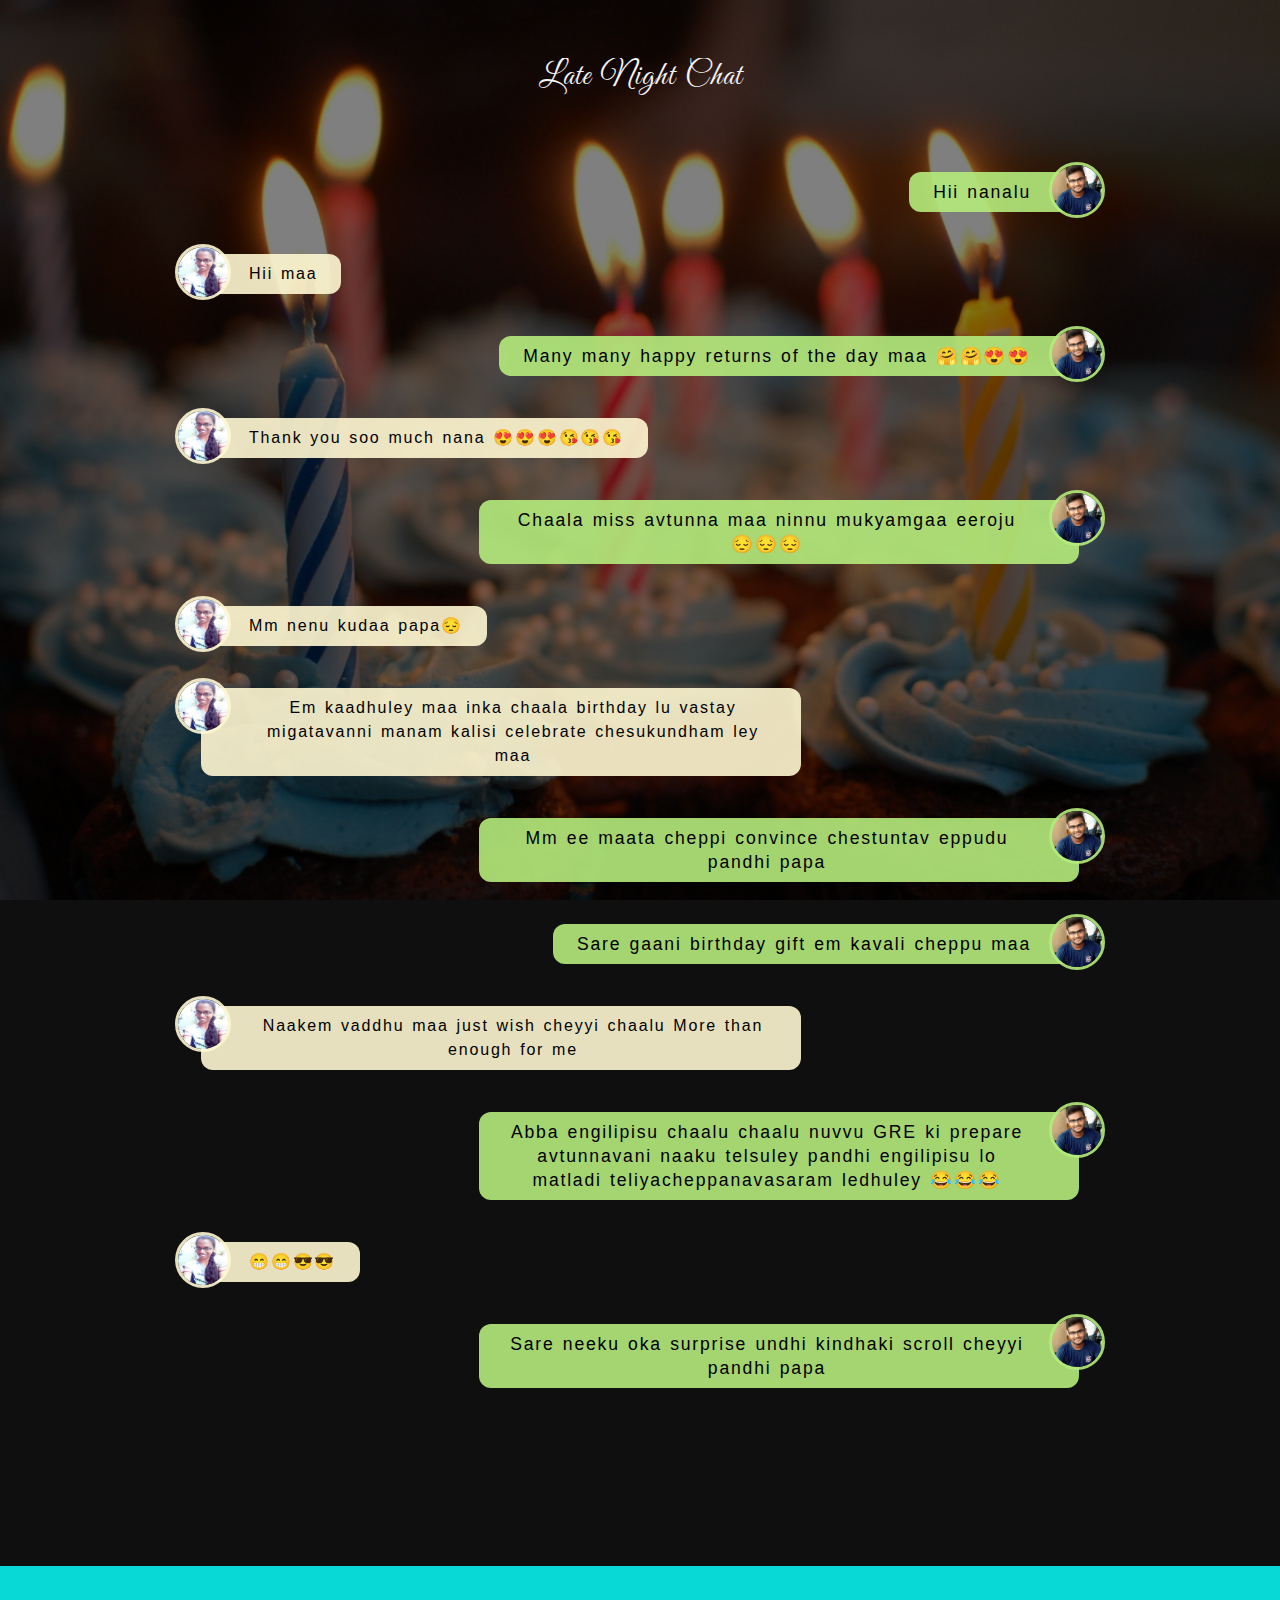
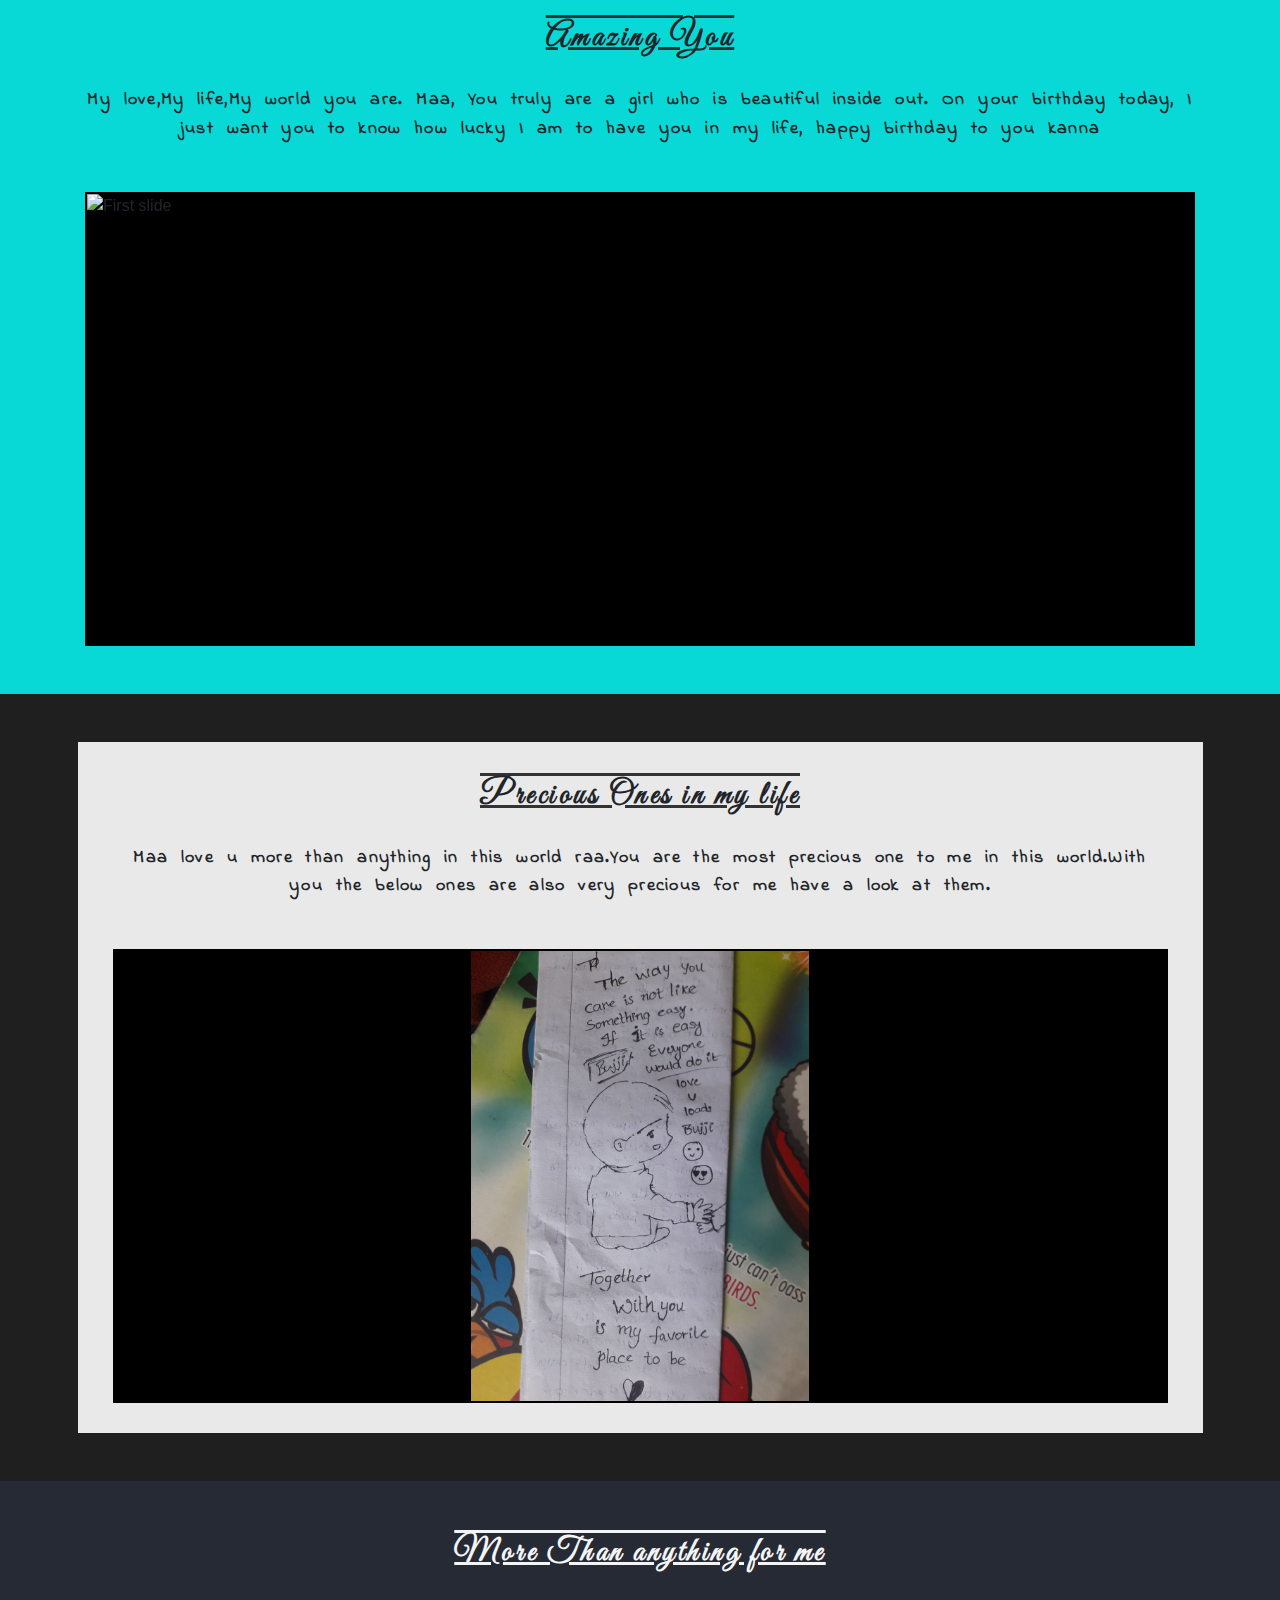
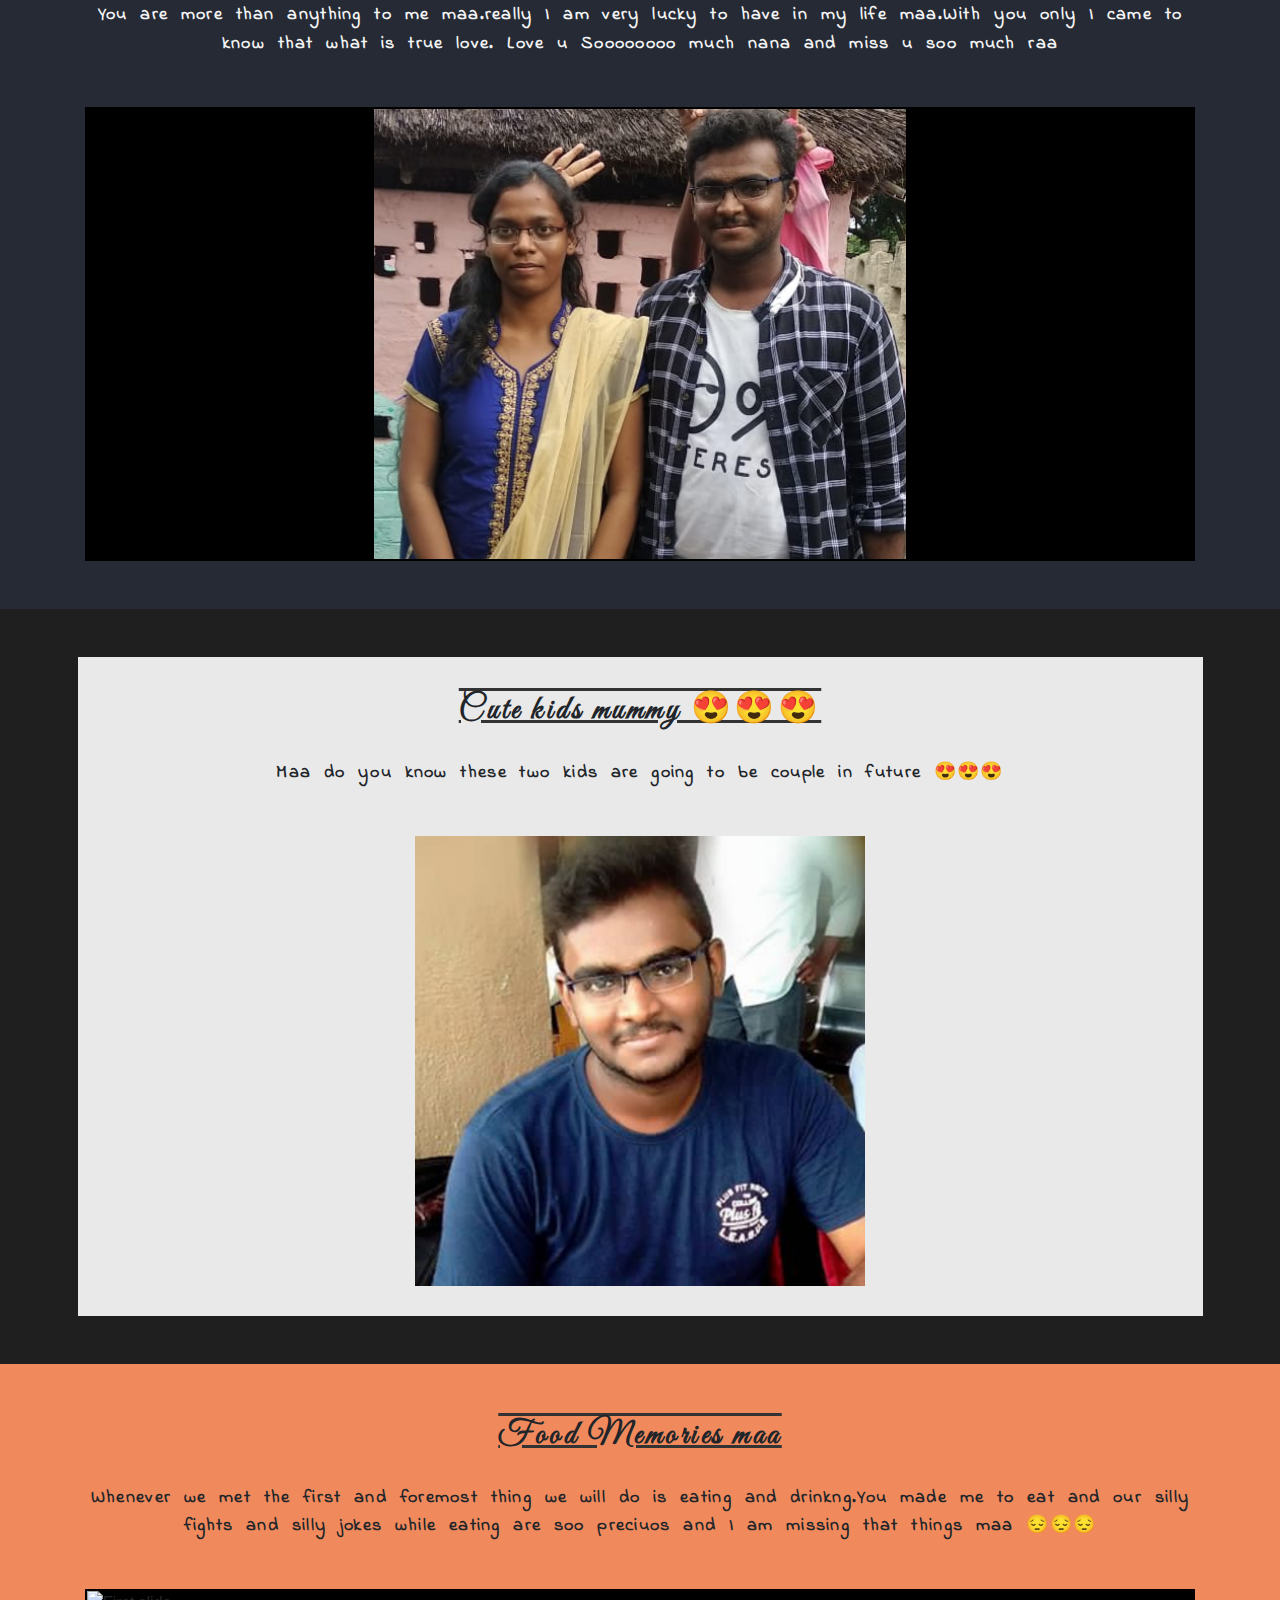
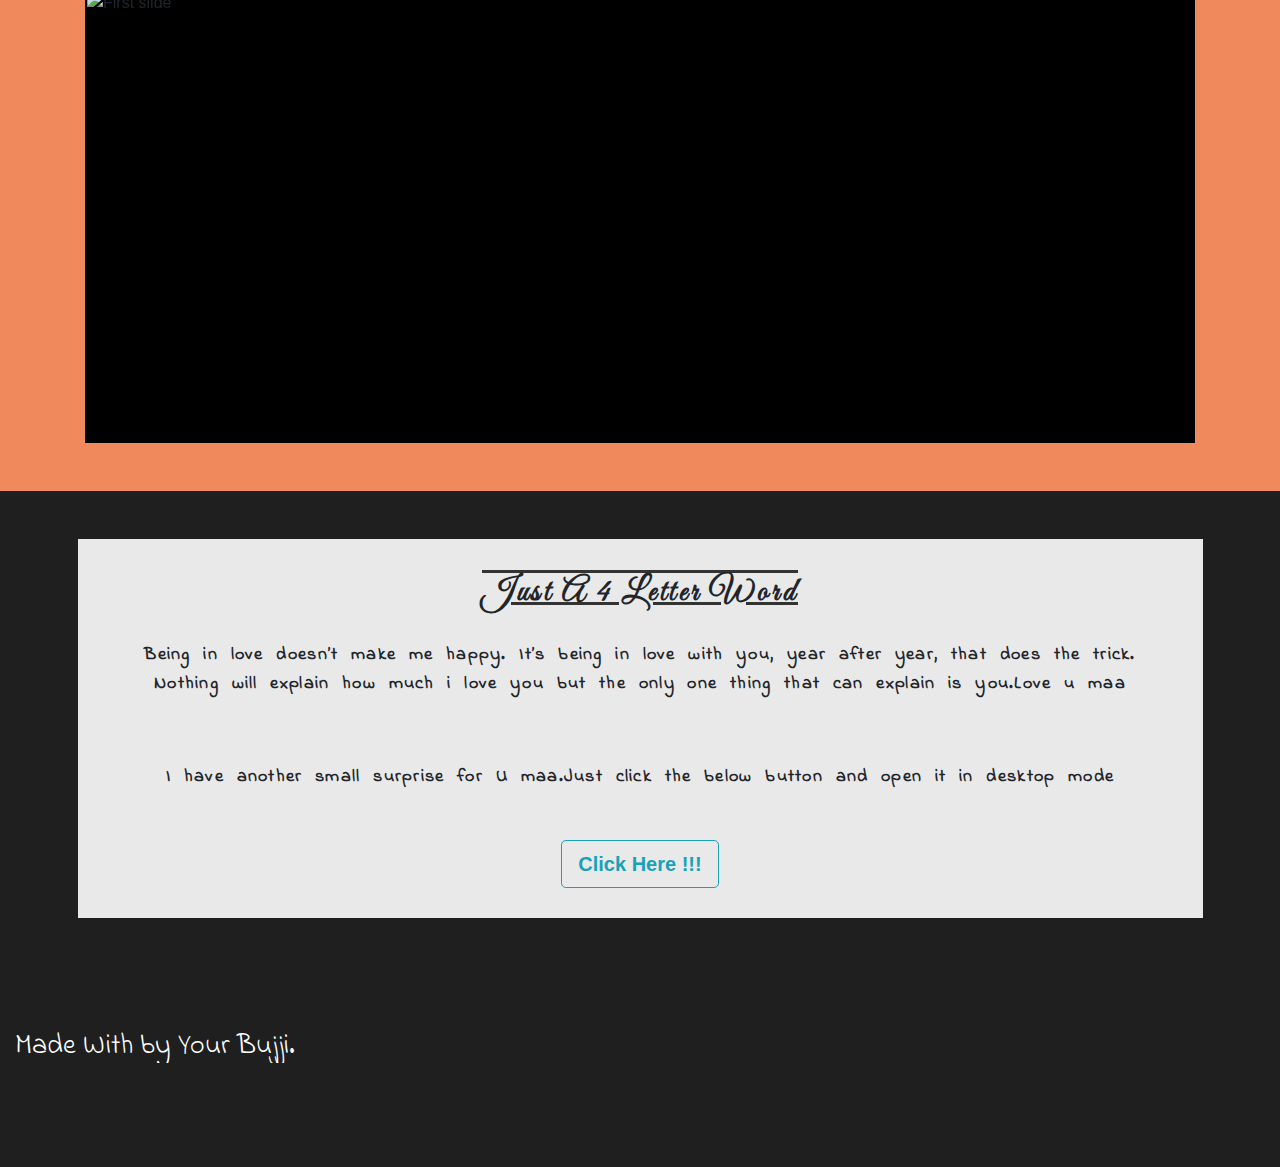
==== commit 50acb57e: "Update index.html" ====
--- a/index.html
+++ b/index.html
@@ -426,7 +426,7 @@
           <h2>Cute kids mummy 😍😍😍</h2>
           <p>Maa do you know these two kids are going to be couple in future 😍😍😍</p>
           <div >
-            <img class="d-block photo-size img-fluid m-auto" src="img\photos\Kids\img1.jpg" alt="Ninth slide">
+            <img class="d-block photo-size img-fluid m-auto" src="img/photos/icon/icon1.jpg" alt="Ninth slide">
             <div class="carousel-caption d-none d-md-block">
               <p></p>
             </div>
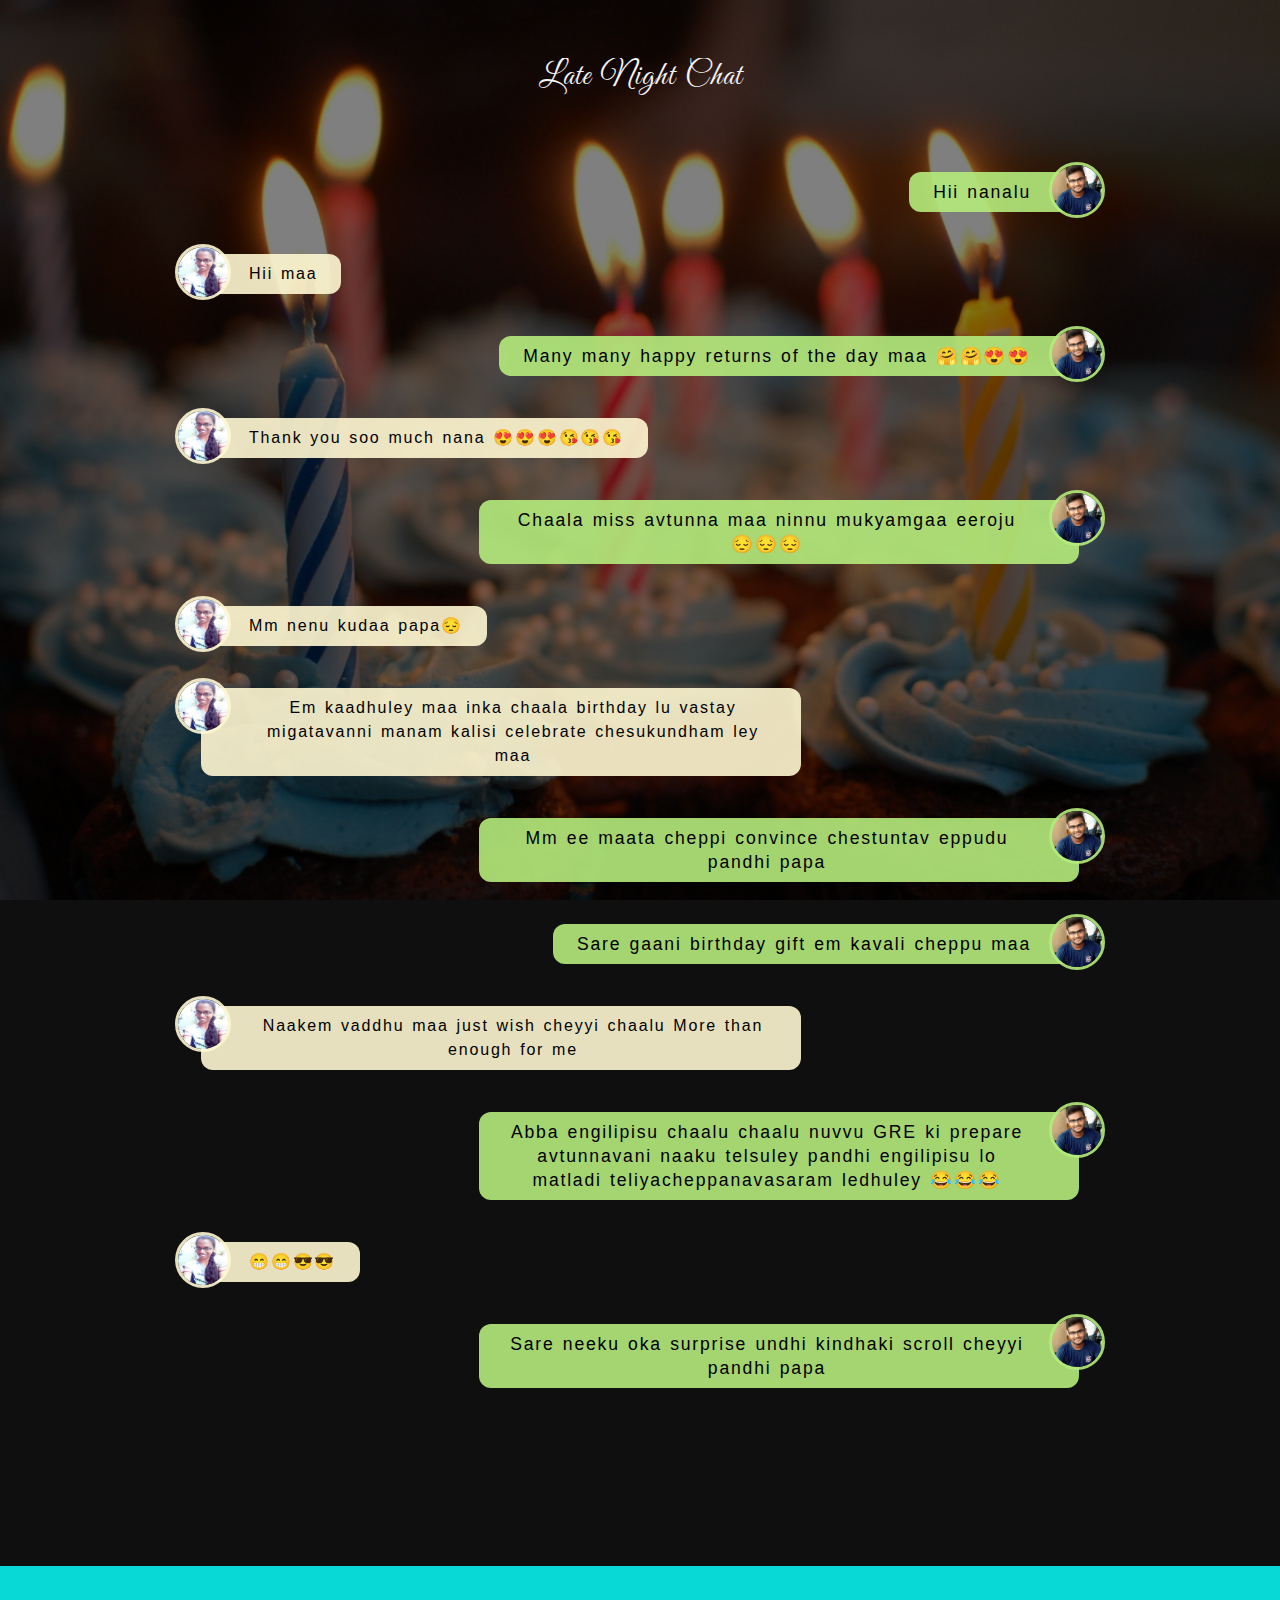
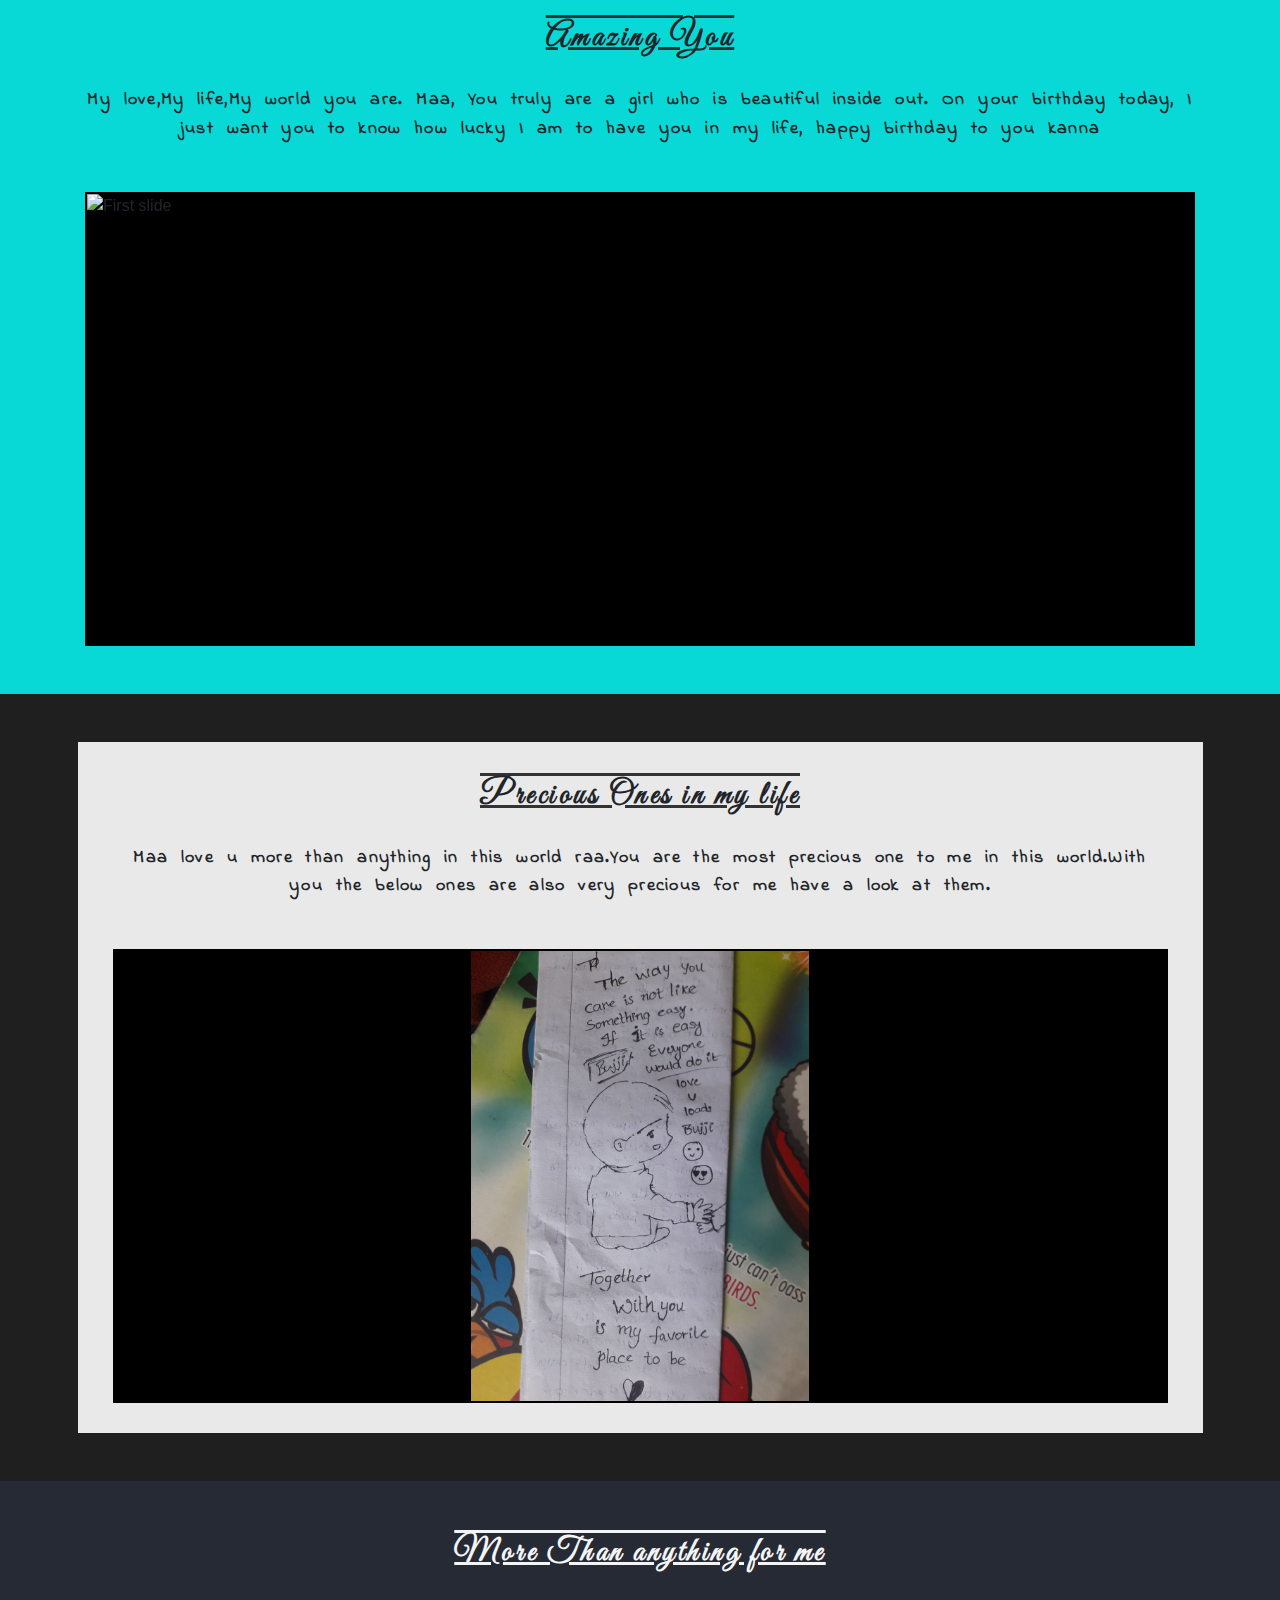
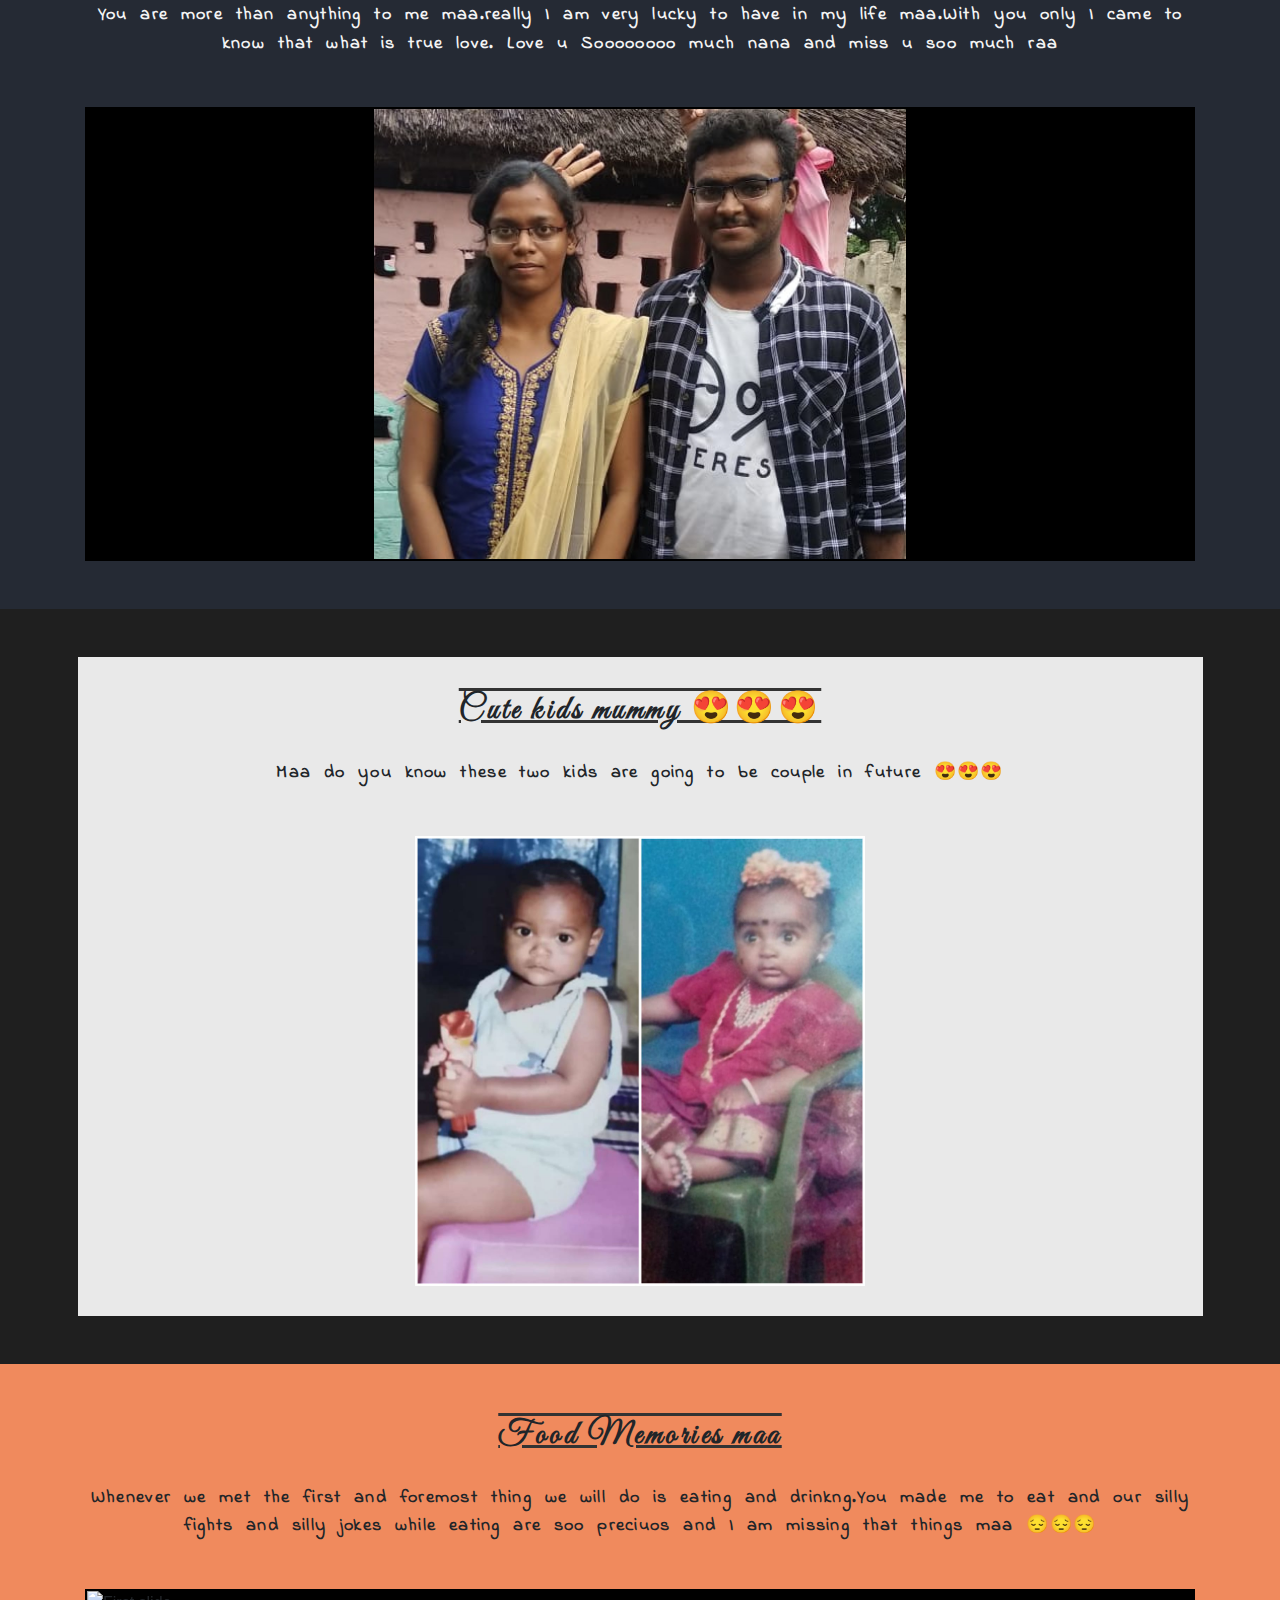
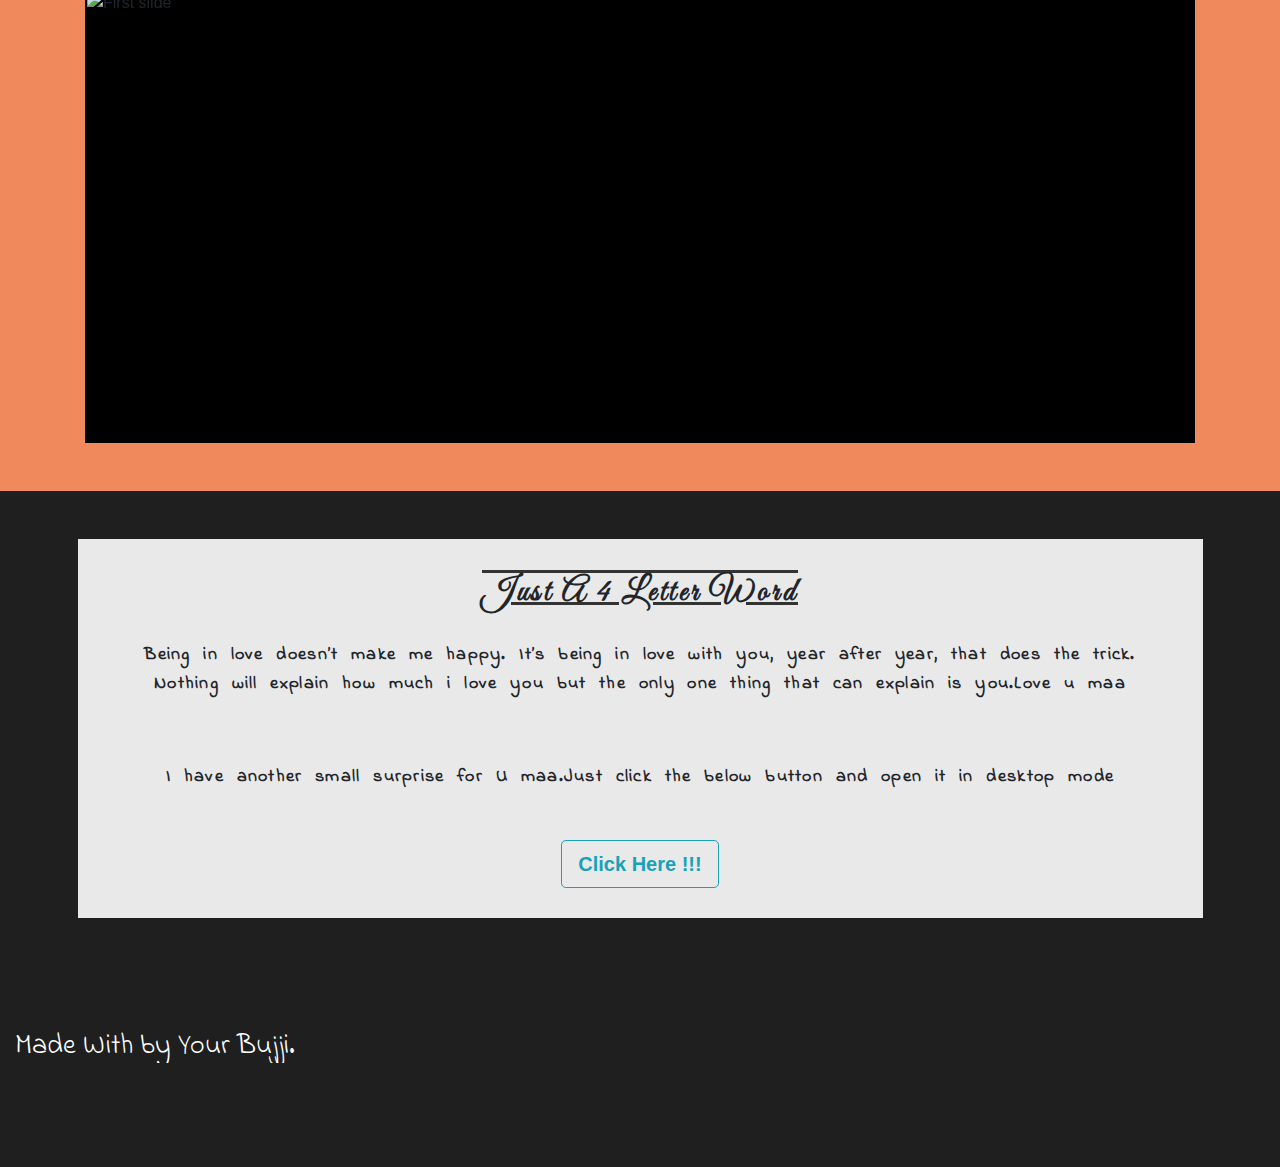
==== commit f25c7c9a: "Update index.html" ====
--- a/index.html
+++ b/index.html
@@ -426,7 +426,7 @@
           <h2>Cute kids mummy 😍😍😍</h2>
           <p>Maa do you know these two kids are going to be couple in future 😍😍😍</p>
           <div >
-            <img class="d-block photo-size img-fluid m-auto" src="img/photos/icon/icon1.jpg" alt="Ninth slide">
+            <img class="d-block photo-size img-fluid m-auto" src="img\photos\Kids\img1.jpg" alt="Kids">
             <div class="carousel-caption d-none d-md-block">
               <p></p>
             </div>
